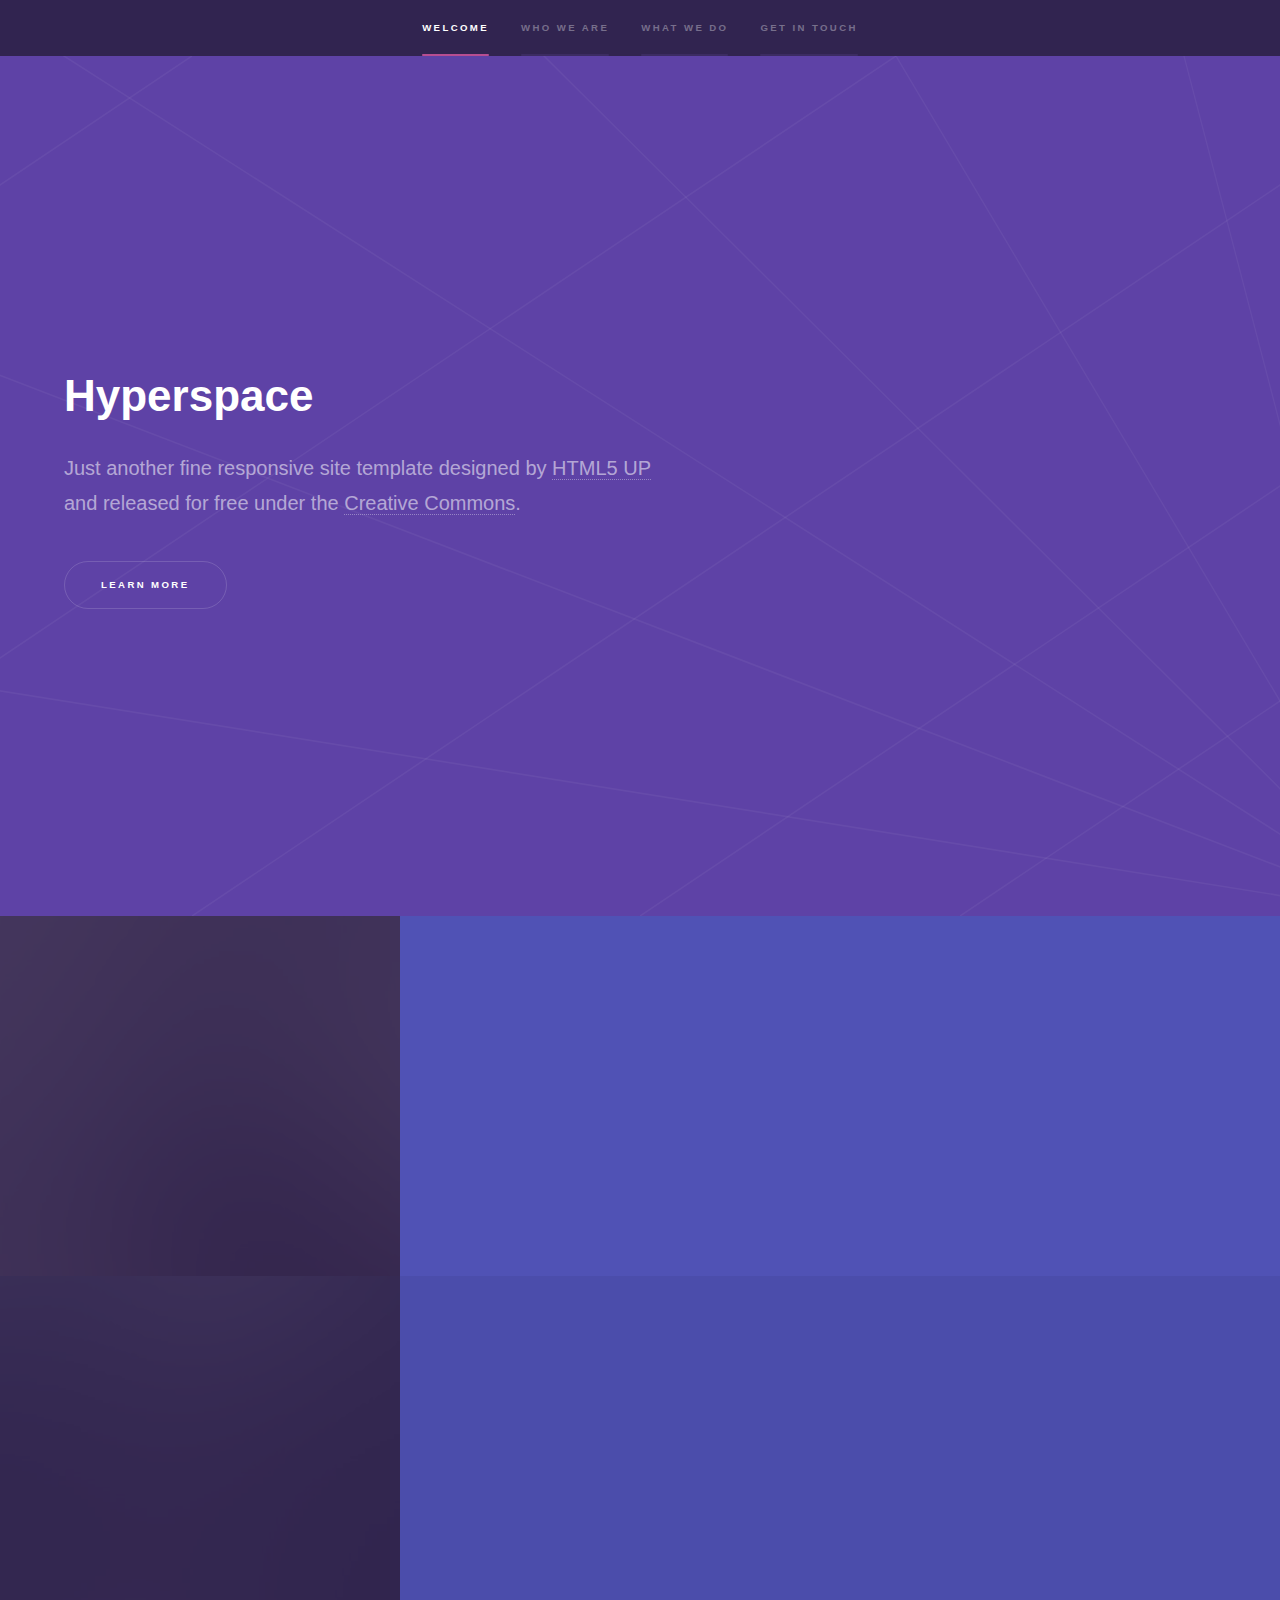
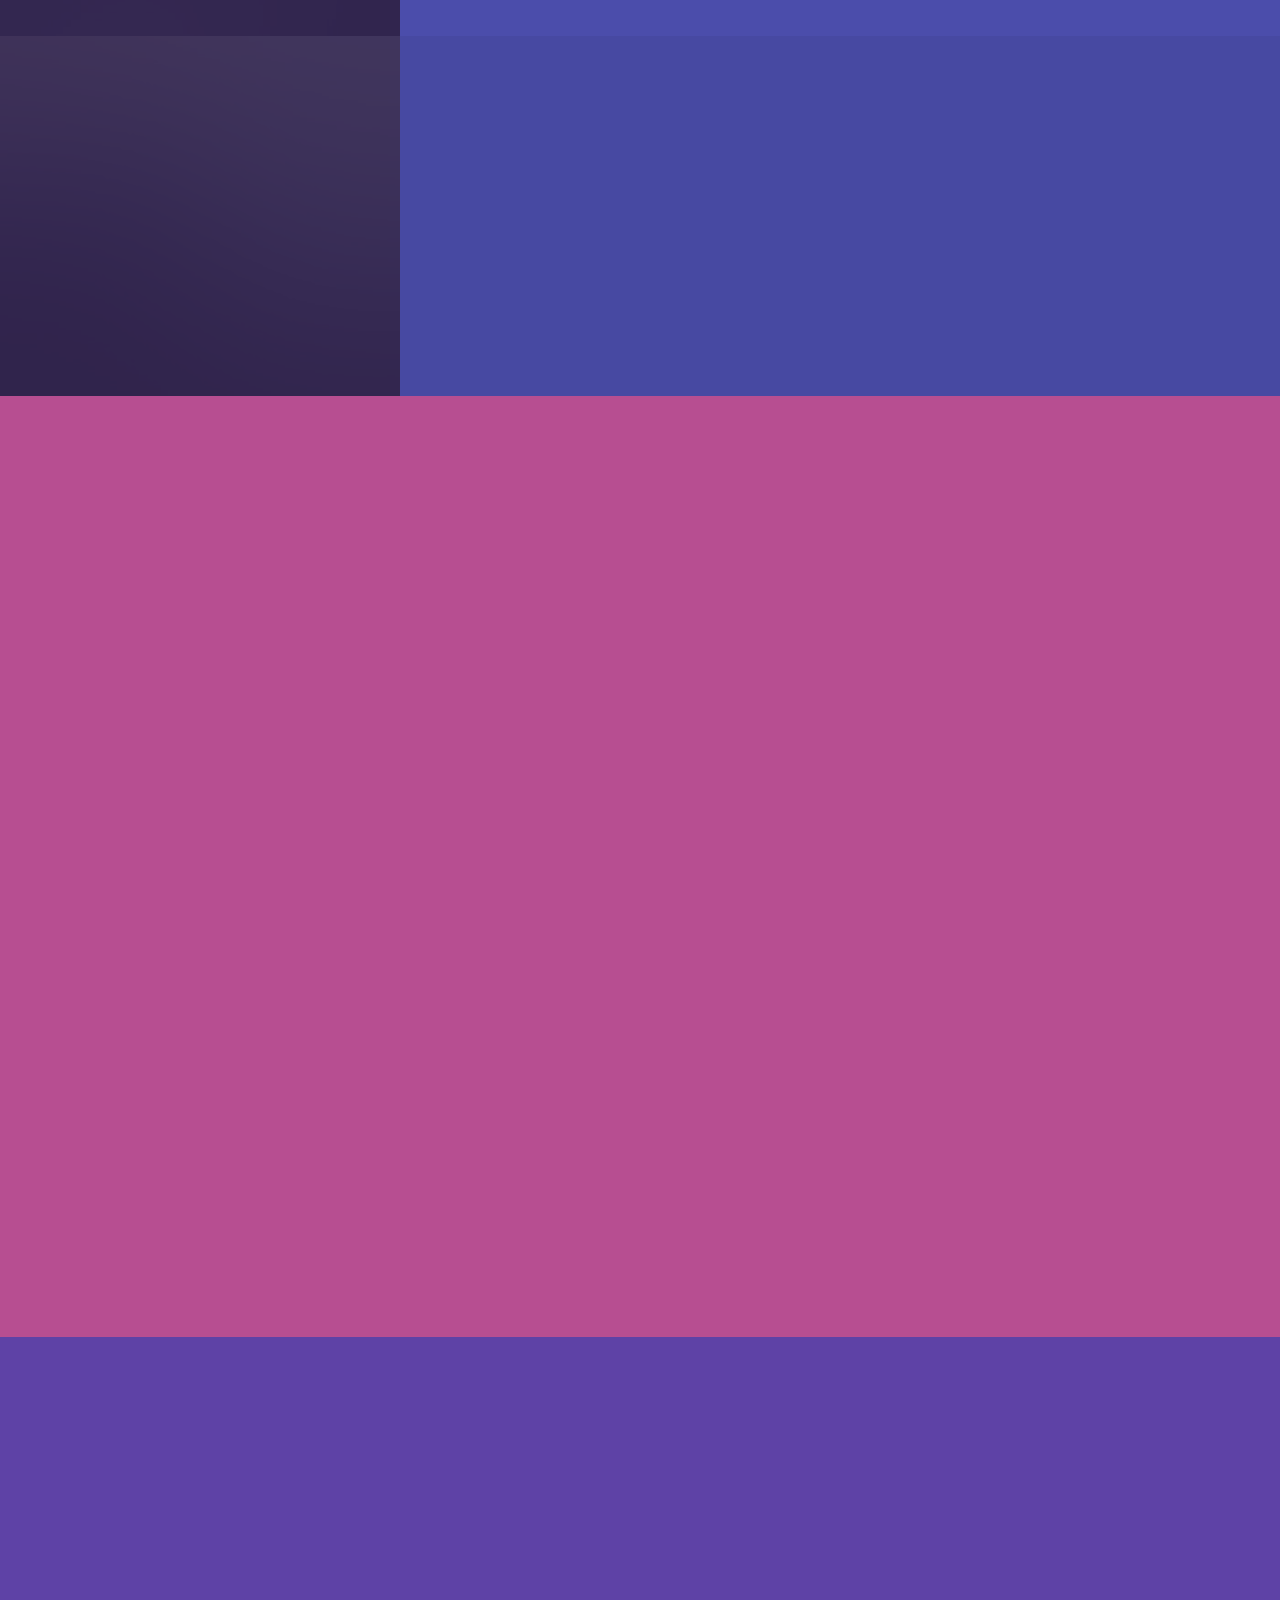
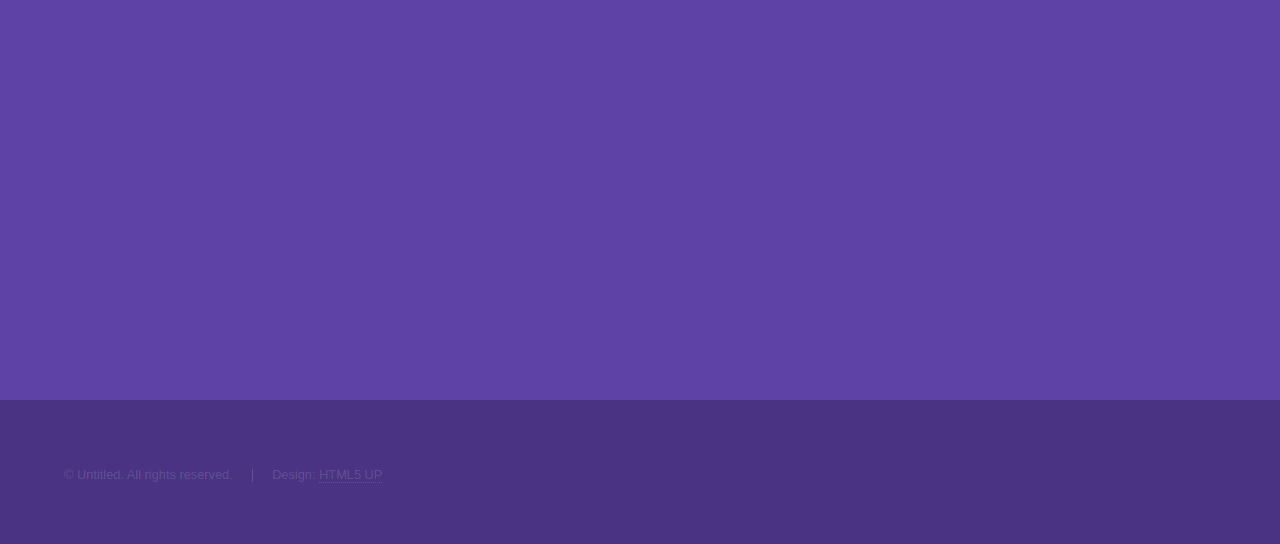
==== index.html @ 43cec322 "V1" ====
<!DOCTYPE HTML>
<!--
	Hyperspace by HTML5 UP
	html5up.net | @ajlkn
	Free for personal and commercial use under the CCA 3.0 license (html5up.net/license)
-->
<html>
	<head>
		<title>Hyperspace by HTML5 UP</title>
		<meta charset="utf-8" />
		<meta name="viewport" content="width=device-width, initial-scale=1, user-scalable=no" />
		<link rel="stylesheet" href="assets/css/main.css" />
		<noscript><link rel="stylesheet" href="assets/css/noscript.css" /></noscript>
	</head>
	<body class="is-preload">

		<!-- Sidebar -->
			<section id="sidebar">
				<div class="inner">
					<nav>
						<ul>
							<li><a href="#intro">Welcome</a></li>
							<li><a href="#one">Who we are</a></li>
							<li><a href="#two">What we do</a></li>
							<li><a href="#three">Get in touch</a></li>
						</ul>
					</nav>
				</div>
			</section>

		<!-- Wrapper -->
			<div id="wrapper">

				<!-- Intro -->
					<section id="intro" class="wrapper style1 fullscreen fade-up">
						<div class="inner">
							<h1>Hyperspace</h1>
							<p>Just another fine responsive site template designed by <a href="http://html5up.net">HTML5 UP</a><br />
							and released for free under the <a href="http://html5up.net/license">Creative Commons</a>.</p>
							<ul class="actions">
								<li><a href="#one" class="button scrolly">Learn more</a></li>
							</ul>
						</div>
					</section>

				<!-- One -->
					<section id="one" class="wrapper style2 spotlights">
						<section>
							<a href="#" class="image"><img src="images/pic01.jpg" alt="" data-position="center center" /></a>
							<div class="content">
								<div class="inner">
									<h2>Sed ipsum dolor</h2>
									<p>Phasellus convallis elit id ullamcorper pulvinar. Duis aliquam turpis mauris, eu ultricies erat malesuada quis. Aliquam dapibus.</p>
									<ul class="actions">
										<li><a href="generic.html" class="button">Learn more</a></li>
									</ul>
								</div>
							</div>
						</section>
						<section>
							<a href="#" class="image"><img src="images/pic02.jpg" alt="" data-position="top center" /></a>
							<div class="content">
								<div class="inner">
									<h2>Feugiat consequat</h2>
									<p>Phasellus convallis elit id ullamcorper pulvinar. Duis aliquam turpis mauris, eu ultricies erat malesuada quis. Aliquam dapibus.</p>
									<ul class="actions">
										<li><a href="generic.html" class="button">Learn more</a></li>
									</ul>
								</div>
							</div>
						</section>
						<section>
							<a href="#" class="image"><img src="images/pic03.jpg" alt="" data-position="25% 25%" /></a>
							<div class="content">
								<div class="inner">
									<h2>Ultricies aliquam</h2>
									<p>Phasellus convallis elit id ullamcorper pulvinar. Duis aliquam turpis mauris, eu ultricies erat malesuada quis. Aliquam dapibus.</p>
									<ul class="actions">
										<li><a href="generic.html" class="button">Learn more</a></li>
									</ul>
								</div>
							</div>
						</section>
					</section>

				<!-- Two -->
					<section id="two" class="wrapper style3 fade-up">
						<div class="inner">
							<h2>What we do</h2>
							<p>Phasellus convallis elit id ullamcorper pulvinar. Duis aliquam turpis mauris, eu ultricies erat malesuada quis. Aliquam dapibus, lacus eget hendrerit bibendum, urna est aliquam sem, sit amet imperdiet est velit quis lorem.</p>
							<div class="features">
								<section>
									<span class="icon solid major fa-code"></span>
									<h3>Lorem ipsum amet</h3>
									<p>Phasellus convallis elit id ullam corper amet et pulvinar. Duis aliquam turpis mauris, sed ultricies erat dapibus.</p>
								</section>
								<section>
									<span class="icon solid major fa-lock"></span>
									<h3>Aliquam sed nullam</h3>
									<p>Phasellus convallis elit id ullam corper amet et pulvinar. Duis aliquam turpis mauris, sed ultricies erat dapibus.</p>
								</section>
								<section>
									<span class="icon solid major fa-cog"></span>
									<h3>Sed erat ullam corper</h3>
									<p>Phasellus convallis elit id ullam corper amet et pulvinar. Duis aliquam turpis mauris, sed ultricies erat dapibus.</p>
								</section>
								<section>
									<span class="icon solid major fa-desktop"></span>
									<h3>Veroeros quis lorem</h3>
									<p>Phasellus convallis elit id ullam corper amet et pulvinar. Duis aliquam turpis mauris, sed ultricies erat dapibus.</p>
								</section>
								<section>
									<span class="icon solid major fa-link"></span>
									<h3>Urna quis bibendum</h3>
									<p>Phasellus convallis elit id ullam corper amet et pulvinar. Duis aliquam turpis mauris, sed ultricies erat dapibus.</p>
								</section>
								<section>
									<span class="icon major fa-gem"></span>
									<h3>Aliquam urna dapibus</h3>
									<p>Phasellus convallis elit id ullam corper amet et pulvinar. Duis aliquam turpis mauris, sed ultricies erat dapibus.</p>
								</section>
							</div>
							<ul class="actions">
								<li><a href="generic.html" class="button">Learn more</a></li>
							</ul>
						</div>
					</section>

				<!-- Three -->
					<section id="three" class="wrapper style1 fade-up">
						<div class="inner">
							<h2>Get in touch</h2>
							<p>Phasellus convallis elit id ullamcorper pulvinar. Duis aliquam turpis mauris, eu ultricies erat malesuada quis. Aliquam dapibus, lacus eget hendrerit bibendum, urna est aliquam sem, sit amet imperdiet est velit quis lorem.</p>
							<div class="split style1">
								<section>
									<form method="post" action="#">
										<div class="fields">
											<div class="field half">
												<label for="name">Name</label>
												<input type="text" name="name" id="name" />
											</div>
											<div class="field half">
												<label for="email">Email</label>
												<input type="text" name="email" id="email" />
											</div>
											<div class="field">
												<label for="message">Message</label>
												<textarea name="message" id="message" rows="5"></textarea>
											</div>
										</div>
										<ul class="actions">
											<li><a href="" class="button submit">Send Message</a></li>
										</ul>
									</form>
								</section>
								<section>
									<ul class="contact">
										<li>
											<h3>Address</h3>
											<span>12345 Somewhere Road #654<br />
											Nashville, TN 00000-0000<br />
											USA</span>
										</li>
										<li>
											<h3>Email</h3>
											<a href="#">user@untitled.tld</a>
										</li>
										<li>
											<h3>Phone</h3>
											<span>(000) 000-0000</span>
										</li>
										<li>
											<h3>Social</h3>
											<ul class="icons">
												<li><a href="#" class="icon brands fa-twitter"><span class="label">Twitter</span></a></li>
												<li><a href="#" class="icon brands fa-facebook-f"><span class="label">Facebook</span></a></li>
												<li><a href="#" class="icon brands fa-github"><span class="label">GitHub</span></a></li>
												<li><a href="#" class="icon brands fa-instagram"><span class="label">Instagram</span></a></li>
												<li><a href="#" class="icon brands fa-linkedin-in"><span class="label">LinkedIn</span></a></li>
											</ul>
										</li>
									</ul>
								</section>
							</div>
						</div>
					</section>

			</div>

		<!-- Footer -->
			<footer id="footer" class="wrapper style1-alt">
				<div class="inner">
					<ul class="menu">
						<li>&copy; Untitled. All rights reserved.</li><li>Design: <a href="http://html5up.net">HTML5 UP</a></li>
					</ul>
				</div>
			</footer>

		<!-- Scripts -->
			<script src="assets/js/jquery.min.js"></script>
			<script src="assets/js/jquery.scrollex.min.js"></script>
			<script src="assets/js/jquery.scrolly.min.js"></script>
			<script src="assets/js/browser.min.js"></script>
			<script src="assets/js/breakpoints.min.js"></script>
			<script src="assets/js/util.js"></script>
			<script src="assets/js/main.js"></script>

	</body>
</html>
---- assets/css/main.css ----
@import url(fontawesome-all.min.css);

/*
	Hyperspace by HTML5 UP
	html5up.net | @ajlkn
	Free for personal and commercial use under the CCA 3.0 license (html5up.net/license)
*/

html, body, div, span, applet, object,
iframe, h1, h2, h3, h4, h5, h6, p, blockquote,
pre, a, abbr, acronym, address, big, cite,
code, del, dfn, em, img, ins, kbd, q, s, samp,
small, strike, strong, sub, sup, tt, var, b,
u, i, center, dl, dt, dd, ol, ul, li, fieldset,
form, label, legend, table, caption, tbody,
tfoot, thead, tr, th, td, article, aside,
canvas, details, embed, figure, figcaption,
footer, header, hgroup, menu, nav, output, ruby,
section, summary, time, mark, audio, video {
	margin: 0;
	padding: 0;
	border: 0;
	font-size: 100%;
	font: inherit;
	vertical-align: baseline;}

article, aside, details, figcaption, figure,
footer, header, hgroup, menu, nav, section {
	display: block;}

body {
	line-height: 1;
}

ol, ul {
	list-style: none;
}

blockquote, q {
	quotes: none;
}

	blockquote:before, blockquote:after, q:before, q:after {
		content: '';
		content: none;
	}

table {
	border-collapse: collapse;
	border-spacing: 0;
}

body {
	-webkit-text-size-adjust: none;
}

mark {
	background-color: transparent;
	color: inherit;
}

input::-moz-focus-inner {
	border: 0;
	padding: 0;
}

input, select, textarea {
	-moz-appearance: none;
	-webkit-appearance: none;
	-ms-appearance: none;
	appearance: none;
}

/* Basic */

	@-ms-viewport {
		width: device-width;
	}

	body {
		-ms-overflow-style: scrollbar;
	}

	@media screen and (max-width: 480px) {

		html, body {
			min-width: 320px;
		}

	}

	html {
		box-sizing: border-box;
	}

	*, *:before, *:after {
		box-sizing: inherit;
	}

	body {
		background: #312450;
	}

		body.is-preload *, body.is-preload *:before, body.is-preload *:after {
			-moz-animation: none !important;
			-webkit-animation: none !important;
			-ms-animation: none !important;
			animation: none !important;
			-moz-transition: none !important;
			-webkit-transition: none !important;
			-ms-transition: none !important;
			transition: none !important;
		}

/* Type */

	body, input, select, textarea {
		color: rgba(255, 255, 255, 0.55);
		font-family: Arial, Helvetica, sans-serif;
		font-size: 16.5pt;
		font-weight: normal;
		line-height: 1.75;
	}

		@media screen and (max-width: 1680px) {

			body, input, select, textarea {
				font-size: 13pt;
			}

		}

		@media screen and (max-width: 1280px) {

			body, input, select, textarea {
				font-size: 12pt;
			}

		}

		@media screen and (max-width: 360px) {

			body, input, select, textarea {
				font-size: 11pt;
			}

		}

	a {
		-moz-transition: color 0.2s ease, border-bottom-color 0.2s ease;
		-webkit-transition: color 0.2s ease, border-bottom-color 0.2s ease;
		-ms-transition: color 0.2s ease, border-bottom-color 0.2s ease;
		transition: color 0.2s ease, border-bottom-color 0.2s ease;
		border-bottom: dotted 1px rgba(255, 255, 255, 0.35);
		color: inherit;
		text-decoration: none;
	}

		a:hover {
			border-bottom-color: transparent;
			color: #ffffff;
		}

	strong, b {
		color: #ffffff;
		font-weight: bold;
	}

	em, i {
		font-style: italic;
	}

	p {
		margin: 0 0 2em 0;
	}

	h1, h2, h3, h4, h5, h6 {
		color: #ffffff;
		font-weight: bold;
		line-height: 1.5;
		margin: 0 0 0.5em 0;
	}

		h1 a, h2 a, h3 a, h4 a, h5 a, h6 a {
			color: inherit;
			text-decoration: none;
		}

	h1 {
		font-size: 2.75em;
	}

		h1.major {
			margin: 0 0 1.3em 0;
			position: relative;
			padding-bottom: 0.35em;
		}

			h1.major:after {
				background-image: -moz-linear-gradient(to right, #5e42a6, #b74e91);
				background-image: -webkit-linear-gradient(to right, #5e42a6, #b74e91);
				background-image: -ms-linear-gradient(to right, #5e42a6, #b74e91);
				background-image: linear-gradient(to right, #5e42a6, #b74e91);
				-moz-transition: max-width 0.2s ease;
				-webkit-transition: max-width 0.2s ease;
				-ms-transition: max-width 0.2s ease;
				transition: max-width 0.2s ease;
				border-radius: 0.2em;
				bottom: 0;
				content: '';
				height: 0.05em;
				position: absolute;
				right: 0;
				width: 100%;
			}

	h2 {
		font-size: 1.75em;
	}

	h3 {
		font-size: 1.1em;
	}

	h4 {
		font-size: 1em;
	}

	h5 {
		font-size: 0.8em;
	}

	h6 {
		font-size: 0.6em;
	}

	@media screen and (max-width: 736px) {

		h1 {
			font-size: 2em;
		}

		h2 {
			font-size: 1.25em;
		}

		h3 {
			font-size: 1em;
		}

		h4 {
			font-size: 0.8em;
		}

		h5 {
			font-size: 0.6em;
		}

		h6 {
			font-size: 0.6em;
		}

	}

	sub {
		font-size: 0.8em;
		position: relative;
		top: 0.5em;
	}

	sup {
		font-size: 0.8em;
		position: relative;
		top: -0.5em;
	}

	blockquote {
		border-left: solid 4px rgba(255, 255, 255, 0.15);
		font-style: italic;
		margin: 0 0 2em 0;
		padding: 0.5em 0 0.5em 2em;
	}

	code {
		background: rgba(255, 255, 255, 0.05);
		border-radius: 0.25em;
		border: solid 1px rgba(255, 255, 255, 0.15);
		font-family: "Courier New", monospace;
		font-size: 0.9em;
		margin: 0 0.25em;
		padding: 0.25em 0.65em;
	}

	pre {
		-webkit-overflow-scrolling: touch;
		font-family: "Courier New", monospace;
		font-size: 0.9em;
		margin: 0 0 2em 0;
	}

		pre code {
			display: block;
			line-height: 1.75em;
			padding: 1em 1.5em;
			overflow-x: auto;
		}

	hr {
		border: 0;
		border-bottom: solid 1px rgba(255, 255, 255, 0.15);
		margin: 2em 0;
	}

		hr.major {
			margin: 3em 0;
		}

	.align-left {
		text-align: left;
	}

	.align-center {
		text-align: center;
	}

	.align-right {
		text-align: right;
	}

/* Row */

	.row {
		display: flex;
		flex-wrap: wrap;
		box-sizing: border-box;
		align-items: stretch;
	}

		.row > * {
			box-sizing: border-box;
		}

		.row.gtr-uniform > * > :last-child {
			margin-bottom: 0;
		}

		.row.aln-left {
			justify-content: flex-start;
		}

		.row.aln-center {
			justify-content: center;
		}

		.row.aln-right {
			justify-content: flex-end;
		}

		.row.aln-top {
			align-items: flex-start;
		}

		.row.aln-middle {
			align-items: center;
		}

		.row.aln-bottom {
			align-items: flex-end;
		}

		.row > .imp {
			order: -1;
		}

		.row > .col-1 {
			width: 8.33333%;
		}

		.row > .off-1 {
			margin-left: 8.33333%;
		}

		.row > .col-2 {
			width: 16.66667%;
		}

		.row > .off-2 {
			margin-left: 16.66667%;
		}

		.row > .col-3 {
			width: 25%;
		}

		.row > .off-3 {
			margin-left: 25%;
		}

		.row > .col-4 {
			width: 33.33333%;
		}

		.row > .off-4 {
			margin-left: 33.33333%;
		}

		.row > .col-5 {
			width: 41.66667%;
		}

		.row > .off-5 {
			margin-left: 41.66667%;
		}

		.row > .col-6 {
			width: 50%;
		}

		.row > .off-6 {
			margin-left: 50%;
		}

		.row > .col-7 {
			width: 58.33333%;
		}

		.row > .off-7 {
			margin-left: 58.33333%;
		}

		.row > .col-8 {
			width: 66.66667%;
		}

		.row > .off-8 {
			margin-left: 66.66667%;
		}

		.row > .col-9 {
			width: 75%;
		}

		.row > .off-9 {
			margin-left: 75%;
		}

		.row > .col-10 {
			width: 83.33333%;
		}

		.row > .off-10 {
			margin-left: 83.33333%;
		}

		.row > .col-11 {
			width: 91.66667%;
		}

		.row > .off-11 {
			margin-left: 91.66667%;
		}

		.row > .col-12 {
			width: 100%;
		}

		.row > .off-12 {
			margin-left: 100%;
		}

		.row.gtr-0 {
			margin-top: 0;
			margin-left: 0em;
		}

			.row.gtr-0 > * {
				padding: 0 0 0 0em;
			}

			.row.gtr-0.gtr-uniform {
				margin-top: 0em;
			}

				.row.gtr-0.gtr-uniform > * {
					padding-top: 0em;
				}

		.row.gtr-25 {
			margin-top: 0;
			margin-left: -0.375em;
		}

			.row.gtr-25 > * {
				padding: 0 0 0 0.375em;
			}

			.row.gtr-25.gtr-uniform {
				margin-top: -0.375em;
			}

				.row.gtr-25.gtr-uniform > * {
					padding-top: 0.375em;
				}

		.row.gtr-50 {
			margin-top: 0;
			margin-left: -0.75em;
		}

			.row.gtr-50 > * {
				padding: 0 0 0 0.75em;
			}

			.row.gtr-50.gtr-uniform {
				margin-top: -0.75em;
			}

				.row.gtr-50.gtr-uniform > * {
					padding-top: 0.75em;
				}

		.row {
			margin-top: 0;
			margin-left: -1.5em;
		}

			.row > * {
				padding: 0 0 0 1.5em;
			}

			.row.gtr-uniform {
				margin-top: -1.5em;
			}

				.row.gtr-uniform > * {
					padding-top: 1.5em;
				}

		.row.gtr-150 {
			margin-top: 0;
			margin-left: -2.25em;
		}

			.row.gtr-150 > * {
				padding: 0 0 0 2.25em;
			}

			.row.gtr-150.gtr-uniform {
				margin-top: -2.25em;
			}

				.row.gtr-150.gtr-uniform > * {
					padding-top: 2.25em;
				}

		.row.gtr-200 {
			margin-top: 0;
			margin-left: -3em;
		}

			.row.gtr-200 > * {
				padding: 0 0 0 3em;
			}

			.row.gtr-200.gtr-uniform {
				margin-top: -3em;
			}

				.row.gtr-200.gtr-uniform > * {
					padding-top: 3em;
				}

		@media screen and (max-width: 1680px) {

			.row {
				display: flex;
				flex-wrap: wrap;
				box-sizing: border-box;
				align-items: stretch;
			}

				.row > * {
					box-sizing: border-box;
				}

				.row.gtr-uniform > * > :last-child {
					margin-bottom: 0;
				}

				.row.aln-left {
					justify-content: flex-start;
				}

				.row.aln-center {
					justify-content: center;
				}

				.row.aln-right {
					justify-content: flex-end;
				}

				.row.aln-top {
					align-items: flex-start;
				}

				.row.aln-middle {
					align-items: center;
				}

				.row.aln-bottom {
					align-items: flex-end;
				}

				.row > .imp-xlarge {
					order: -1;
				}

				.row > .col-1-xlarge {
					width: 8.33333%;
				}

				.row > .off-1-xlarge {
					margin-left: 8.33333%;
				}

				.row > .col-2-xlarge {
					width: 16.66667%;
				}

				.row > .off-2-xlarge {
					margin-left: 16.66667%;
				}

				.row > .col-3-xlarge {
					width: 25%;
				}

				.row > .off-3-xlarge {
					margin-left: 25%;
				}

				.row > .col-4-xlarge {
					width: 33.33333%;
				}

				.row > .off-4-xlarge {
					margin-left: 33.33333%;
				}

				.row > .col-5-xlarge {
					width: 41.66667%;
				}

				.row > .off-5-xlarge {
					margin-left: 41.66667%;
				}

				.row > .col-6-xlarge {
					width: 50%;
				}

				.row > .off-6-xlarge {
					margin-left: 50%;
				}

				.row > .col-7-xlarge {
					width: 58.33333%;
				}

				.row > .off-7-xlarge {
					margin-left: 58.33333%;
				}

				.row > .col-8-xlarge {
					width: 66.66667%;
				}

				.row > .off-8-xlarge {
					margin-left: 66.66667%;
				}

				.row > .col-9-xlarge {
					width: 75%;
				}

				.row > .off-9-xlarge {
					margin-left: 75%;
				}

				.row > .col-10-xlarge {
					width: 83.33333%;
				}

				.row > .off-10-xlarge {
					margin-left: 83.33333%;
				}

				.row > .col-11-xlarge {
					width: 91.66667%;
				}

				.row > .off-11-xlarge {
					margin-left: 91.66667%;
				}

				.row > .col-12-xlarge {
					width: 100%;
				}

				.row > .off-12-xlarge {
					margin-left: 100%;
				}

				.row.gtr-0 {
					margin-top: 0;
					margin-left: 0em;
				}

					.row.gtr-0 > * {
						padding: 0 0 0 0em;
					}

					.row.gtr-0.gtr-uniform {
						margin-top: 0em;
					}

						.row.gtr-0.gtr-uniform > * {
							padding-top: 0em;
						}

				.row.gtr-25 {
					margin-top: 0;
					margin-left: -0.375em;
				}

					.row.gtr-25 > * {
						padding: 0 0 0 0.375em;
					}

					.row.gtr-25.gtr-uniform {
						margin-top: -0.375em;
					}

						.row.gtr-25.gtr-uniform > * {
							padding-top: 0.375em;
						}

				.row.gtr-50 {
					margin-top: 0;
					margin-left: -0.75em;
				}

					.row.gtr-50 > * {
						padding: 0 0 0 0.75em;
					}

					.row.gtr-50.gtr-uniform {
						margin-top: -0.75em;
					}

						.row.gtr-50.gtr-uniform > * {
							padding-top: 0.75em;
						}

				.row {
					margin-top: 0;
					margin-left: -1.5em;
				}

					.row > * {
						padding: 0 0 0 1.5em;
					}

					.row.gtr-uniform {
						margin-top: -1.5em;
					}

						.row.gtr-uniform > * {
							padding-top: 1.5em;
						}

				.row.gtr-150 {
					margin-top: 0;
					margin-left: -2.25em;
				}

					.row.gtr-150 > * {
						padding: 0 0 0 2.25em;
					}

					.row.gtr-150.gtr-uniform {
						margin-top: -2.25em;
					}

						.row.gtr-150.gtr-uniform > * {
							padding-top: 2.25em;
						}

				.row.gtr-200 {
					margin-top: 0;
					margin-left: -3em;
				}

					.row.gtr-200 > * {
						padding: 0 0 0 3em;
					}

					.row.gtr-200.gtr-uniform {
						margin-top: -3em;
					}

						.row.gtr-200.gtr-uniform > * {
							padding-top: 3em;
						}

		}

		@media screen and (max-width: 1280px) {

			.row {
				display: flex;
				flex-wrap: wrap;
				box-sizing: border-box;
				align-items: stretch;
			}

				.row > * {
					box-sizing: border-box;
				}

				.row.gtr-uniform > * > :last-child {
					margin-bottom: 0;
				}

				.row.aln-left {
					justify-content: flex-start;
				}

				.row.aln-center {
					justify-content: center;
				}

				.row.aln-right {
					justify-content: flex-end;
				}

				.row.aln-top {
					align-items: flex-start;
				}

				.row.aln-middle {
					align-items: center;
				}

				.row.aln-bottom {
					align-items: flex-end;
				}

				.row > .imp-large {
					order: -1;
				}

				.row > .col-1-large {
					width: 8.33333%;
				}

				.row > .off-1-large {
					margin-left: 8.33333%;
				}

				.row > .col-2-large {
					width: 16.66667%;
				}

				.row > .off-2-large {
					margin-left: 16.66667%;
				}

				.row > .col-3-large {
					width: 25%;
				}

				.row > .off-3-large {
					margin-left: 25%;
				}

				.row > .col-4-large {
					width: 33.33333%;
				}

				.row > .off-4-large {
					margin-left: 33.33333%;
				}

				.row > .col-5-large {
					width: 41.66667%;
				}

				.row > .off-5-large {
					margin-left: 41.66667%;
				}

				.row > .col-6-large {
					width: 50%;
				}

				.row > .off-6-large {
					margin-left: 50%;
				}

				.row > .col-7-large {
					width: 58.33333%;
				}

				.row > .off-7-large {
					margin-left: 58.33333%;
				}

				.row > .col-8-large {
					width: 66.66667%;
				}

				.row > .off-8-large {
					margin-left: 66.66667%;
				}

				.row > .col-9-large {
					width: 75%;
				}

				.row > .off-9-large {
					margin-left: 75%;
				}

				.row > .col-10-large {
					width: 83.33333%;
				}

				.row > .off-10-large {
					margin-left: 83.33333%;
				}

				.row > .col-11-large {
					width: 91.66667%;
				}

				.row > .off-11-large {
					margin-left: 91.66667%;
				}

				.row > .col-12-large {
					width: 100%;
				}

				.row > .off-12-large {
					margin-left: 100%;
				}

				.row.gtr-0 {
					margin-top: 0;
					margin-left: 0em;
				}

					.row.gtr-0 > * {
						padding: 0 0 0 0em;
					}

					.row.gtr-0.gtr-uniform {
						margin-top: 0em;
					}

						.row.gtr-0.gtr-uniform > * {
							padding-top: 0em;
						}

				.row.gtr-25 {
					margin-top: 0;
					margin-left: -0.375em;
				}

					.row.gtr-25 > * {
						padding: 0 0 0 0.375em;
					}

					.row.gtr-25.gtr-uniform {
						margin-top: -0.375em;
					}

						.row.gtr-25.gtr-uniform > * {
							padding-top: 0.375em;
						}

				.row.gtr-50 {
					margin-top: 0;
					margin-left: -0.75em;
				}

					.row.gtr-50 > * {
						padding: 0 0 0 0.75em;
					}

					.row.gtr-50.gtr-uniform {
						margin-top: -0.75em;
					}

						.row.gtr-50.gtr-uniform > * {
							padding-top: 0.75em;
						}

				.row {
					margin-top: 0;
					margin-left: -1.5em;
				}

					.row > * {
						padding: 0 0 0 1.5em;
					}

					.row.gtr-uniform {
						margin-top: -1.5em;
					}

						.row.gtr-uniform > * {
							padding-top: 1.5em;
						}

				.row.gtr-150 {
					margin-top: 0;
					margin-left: -2.25em;
				}

					.row.gtr-150 > * {
						padding: 0 0 0 2.25em;
					}

					.row.gtr-150.gtr-uniform {
						margin-top: -2.25em;
					}

						.row.gtr-150.gtr-uniform > * {
							padding-top: 2.25em;
						}

				.row.gtr-200 {
					margin-top: 0;
					margin-left: -3em;
				}

					.row.gtr-200 > * {
						padding: 0 0 0 3em;
					}

					.row.gtr-200.gtr-uniform {
						margin-top: -3em;
					}

						.row.gtr-200.gtr-uniform > * {
							padding-top: 3em;
						}

		}

		@media screen and (max-width: 980px) {

			.row {
				display: flex;
				flex-wrap: wrap;
				box-sizing: border-box;
				align-items: stretch;
			}

				.row > * {
					box-sizing: border-box;
				}

				.row.gtr-uniform > * > :last-child {
					margin-bottom: 0;
				}

				.row.aln-left {
					justify-content: flex-start;
				}

				.row.aln-center {
					justify-content: center;
				}

				.row.aln-right {
					justify-content: flex-end;
				}

				.row.aln-top {
					align-items: flex-start;
				}

				.row.aln-middle {
					align-items: center;
				}

				.row.aln-bottom {
					align-items: flex-end;
				}

				.row > .imp-medium {
					order: -1;
				}

				.row > .col-1-medium {
					width: 8.33333%;
				}

				.row > .off-1-medium {
					margin-left: 8.33333%;
				}

				.row > .col-2-medium {
					width: 16.66667%;
				}

				.row > .off-2-medium {
					margin-left: 16.66667%;
				}

				.row > .col-3-medium {
					width: 25%;
				}

				.row > .off-3-medium {
					margin-left: 25%;
				}

				.row > .col-4-medium {
					width: 33.33333%;
				}

				.row > .off-4-medium {
					margin-left: 33.33333%;
				}

				.row > .col-5-medium {
					width: 41.66667%;
				}

				.row > .off-5-medium {
					margin-left: 41.66667%;
				}

				.row > .col-6-medium {
					width: 50%;
				}

				.row > .off-6-medium {
					margin-left: 50%;
				}

				.row > .col-7-medium {
					width: 58.33333%;
				}

				.row > .off-7-medium {
					margin-left: 58.33333%;
				}

				.row > .col-8-medium {
					width: 66.66667%;
				}

				.row > .off-8-medium {
					margin-left: 66.66667%;
				}

				.row > .col-9-medium {
					width: 75%;
				}

				.row > .off-9-medium {
					margin-left: 75%;
				}

				.row > .col-10-medium {
					width: 83.33333%;
				}

				.row > .off-10-medium {
					margin-left: 83.33333%;
				}

				.row > .col-11-medium {
					width: 91.66667%;
				}

				.row > .off-11-medium {
					margin-left: 91.66667%;
				}

				.row > .col-12-medium {
					width: 100%;
				}

				.row > .off-12-medium {
					margin-left: 100%;
				}

				.row.gtr-0 {
					margin-top: 0;
					margin-left: 0em;
				}

					.row.gtr-0 > * {
						padding: 0 0 0 0em;
					}

					.row.gtr-0.gtr-uniform {
						margin-top: 0em;
					}

						.row.gtr-0.gtr-uniform > * {
							padding-top: 0em;
						}

				.row.gtr-25 {
					margin-top: 0;
					margin-left: -0.375em;
				}

					.row.gtr-25 > * {
						padding: 0 0 0 0.375em;
					}

					.row.gtr-25.gtr-uniform {
						margin-top: -0.375em;
					}

						.row.gtr-25.gtr-uniform > * {
							padding-top: 0.375em;
						}

				.row.gtr-50 {
					margin-top: 0;
					margin-left: -0.75em;
				}

					.row.gtr-50 > * {
						padding: 0 0 0 0.75em;
					}

					.row.gtr-50.gtr-uniform {
						margin-top: -0.75em;
					}

						.row.gtr-50.gtr-uniform > * {
							padding-top: 0.75em;
						}

				.row {
					margin-top: 0;
					margin-left: -1.5em;
				}

					.row > * {
						padding: 0 0 0 1.5em;
					}

					.row.gtr-uniform {
						margin-top: -1.5em;
					}

						.row.gtr-uniform > * {
							padding-top: 1.5em;
						}

				.row.gtr-150 {
					margin-top: 0;
					margin-left: -2.25em;
				}

					.row.gtr-150 > * {
						padding: 0 0 0 2.25em;
					}

					.row.gtr-150.gtr-uniform {
						margin-top: -2.25em;
					}

						.row.gtr-150.gtr-uniform > * {
							padding-top: 2.25em;
						}

				.row.gtr-200 {
					margin-top: 0;
					margin-left: -3em;
				}

					.row.gtr-200 > * {
						padding: 0 0 0 3em;
					}

					.row.gtr-200.gtr-uniform {
						margin-top: -3em;
					}

						.row.gtr-200.gtr-uniform > * {
							padding-top: 3em;
						}

		}

		@media screen and (max-width: 736px) {

			.row {
				display: flex;
				flex-wrap: wrap;
				box-sizing: border-box;
				align-items: stretch;
			}

				.row > * {
					box-sizing: border-box;
				}

				.row.gtr-uniform > * > :last-child {
					margin-bottom: 0;
				}

				.row.aln-left {
					justify-content: flex-start;
				}

				.row.aln-center {
					justify-content: center;
				}

				.row.aln-right {
					justify-content: flex-end;
				}

				.row.aln-top {
					align-items: flex-start;
				}

				.row.aln-middle {
					align-items: center;
				}

				.row.aln-bottom {
					align-items: flex-end;
				}

				.row > .imp-small {
					order: -1;
				}

				.row > .col-1-small {
					width: 8.33333%;
				}

				.row > .off-1-small {
					margin-left: 8.33333%;
				}

				.row > .col-2-small {
					width: 16.66667%;
				}

				.row > .off-2-small {
					margin-left: 16.66667%;
				}

				.row > .col-3-small {
					width: 25%;
				}

				.row > .off-3-small {
					margin-left: 25%;
				}

				.row > .col-4-small {
					width: 33.33333%;
				}

				.row > .off-4-small {
					margin-left: 33.33333%;
				}

				.row > .col-5-small {
					width: 41.66667%;
				}

				.row > .off-5-small {
					margin-left: 41.66667%;
				}

				.row > .col-6-small {
					width: 50%;
				}

				.row > .off-6-small {
					margin-left: 50%;
				}

				.row > .col-7-small {
					width: 58.33333%;
				}

				.row > .off-7-small {
					margin-left: 58.33333%;
				}

				.row > .col-8-small {
					width: 66.66667%;
				}

				.row > .off-8-small {
					margin-left: 66.66667%;
				}

				.row > .col-9-small {
					width: 75%;
				}

				.row > .off-9-small {
					margin-left: 75%;
				}

				.row > .col-10-small {
					width: 83.33333%;
				}

				.row > .off-10-small {
					margin-left: 83.33333%;
				}

				.row > .col-11-small {
					width: 91.66667%;
				}

				.row > .off-11-small {
					margin-left: 91.66667%;
				}

				.row > .col-12-small {
					width: 100%;
				}

				.row > .off-12-small {
					margin-left: 100%;
				}

				.row.gtr-0 {
					margin-top: 0;
					margin-left: 0em;
				}

					.row.gtr-0 > * {
						padding: 0 0 0 0em;
					}

					.row.gtr-0.gtr-uniform {
						margin-top: 0em;
					}

						.row.gtr-0.gtr-uniform > * {
							padding-top: 0em;
						}

				.row.gtr-25 {
					margin-top: 0;
					margin-left: -0.375em;
				}

					.row.gtr-25 > * {
						padding: 0 0 0 0.375em;
					}

					.row.gtr-25.gtr-uniform {
						margin-top: -0.375em;
					}

						.row.gtr-25.gtr-uniform > * {
							padding-top: 0.375em;
						}

				.row.gtr-50 {
					margin-top: 0;
					margin-left: -0.75em;
				}

					.row.gtr-50 > * {
						padding: 0 0 0 0.75em;
					}

					.row.gtr-50.gtr-uniform {
						margin-top: -0.75em;
					}

						.row.gtr-50.gtr-uniform > * {
							padding-top: 0.75em;
						}

				.row {
					margin-top: 0;
					margin-left: -1.5em;
				}

					.row > * {
						padding: 0 0 0 1.5em;
					}

					.row.gtr-uniform {
						margin-top: -1.5em;
					}

						.row.gtr-uniform > * {
							padding-top: 1.5em;
						}

				.row.gtr-150 {
					margin-top: 0;
					margin-left: -2.25em;
				}

					.row.gtr-150 > * {
						padding: 0 0 0 2.25em;
					}

					.row.gtr-150.gtr-uniform {
						margin-top: -2.25em;
					}

						.row.gtr-150.gtr-uniform > * {
							padding-top: 2.25em;
						}

				.row.gtr-200 {
					margin-top: 0;
					margin-left: -3em;
				}

					.row.gtr-200 > * {
						padding: 0 0 0 3em;
					}

					.row.gtr-200.gtr-uniform {
						margin-top: -3em;
					}

						.row.gtr-200.gtr-uniform > * {
							padding-top: 3em;
						}

		}

		@media screen and (max-width: 480px) {

			.row {
				display: flex;
				flex-wrap: wrap;
				box-sizing: border-box;
				align-items: stretch;
			}

				.row > * {
					box-sizing: border-box;
				}

				.row.gtr-uniform > * > :last-child {
					margin-bottom: 0;
				}

				.row.aln-left {
					justify-content: flex-start;
				}

				.row.aln-center {
					justify-content: center;
				}

				.row.aln-right {
					justify-content: flex-end;
				}

				.row.aln-top {
					align-items: flex-start;
				}

				.row.aln-middle {
					align-items: center;
				}

				.row.aln-bottom {
					align-items: flex-end;
				}

				.row > .imp-xsmall {
					order: -1;
				}

				.row > .col-1-xsmall {
					width: 8.33333%;
				}

				.row > .off-1-xsmall {
					margin-left: 8.33333%;
				}

				.row > .col-2-xsmall {
					width: 16.66667%;
				}

				.row > .off-2-xsmall {
					margin-left: 16.66667%;
				}

				.row > .col-3-xsmall {
					width: 25%;
				}

				.row > .off-3-xsmall {
					margin-left: 25%;
				}

				.row > .col-4-xsmall {
					width: 33.33333%;
				}

				.row > .off-4-xsmall {
					margin-left: 33.33333%;
				}

				.row > .col-5-xsmall {
					width: 41.66667%;
				}

				.row > .off-5-xsmall {
					margin-left: 41.66667%;
				}

				.row > .col-6-xsmall {
					width: 50%;
				}

				.row > .off-6-xsmall {
					margin-left: 50%;
				}

				.row > .col-7-xsmall {
					width: 58.33333%;
				}

				.row > .off-7-xsmall {
					margin-left: 58.33333%;
				}

				.row > .col-8-xsmall {
					width: 66.66667%;
				}

				.row > .off-8-xsmall {
					margin-left: 66.66667%;
				}

				.row > .col-9-xsmall {
					width: 75%;
				}

				.row > .off-9-xsmall {
					margin-left: 75%;
				}

				.row > .col-10-xsmall {
					width: 83.33333%;
				}

				.row > .off-10-xsmall {
					margin-left: 83.33333%;
				}

				.row > .col-11-xsmall {
					width: 91.66667%;
				}

				.row > .off-11-xsmall {
					margin-left: 91.66667%;
				}

				.row > .col-12-xsmall {
					width: 100%;
				}

				.row > .off-12-xsmall {
					margin-left: 100%;
				}

				.row.gtr-0 {
					margin-top: 0;
					margin-left: 0em;
				}

					.row.gtr-0 > * {
						padding: 0 0 0 0em;
					}

					.row.gtr-0.gtr-uniform {
						margin-top: 0em;
					}

						.row.gtr-0.gtr-uniform > * {
							padding-top: 0em;
						}

				.row.gtr-25 {
					margin-top: 0;
					margin-left: -0.375em;
				}

					.row.gtr-25 > * {
						padding: 0 0 0 0.375em;
					}

					.row.gtr-25.gtr-uniform {
						margin-top: -0.375em;
					}

						.row.gtr-25.gtr-uniform > * {
							padding-top: 0.375em;
						}

				.row.gtr-50 {
					margin-top: 0;
					margin-left: -0.75em;
				}

					.row.gtr-50 > * {
						padding: 0 0 0 0.75em;
					}

					.row.gtr-50.gtr-uniform {
						margin-top: -0.75em;
					}

						.row.gtr-50.gtr-uniform > * {
							padding-top: 0.75em;
						}

				.row {
					margin-top: 0;
					margin-left: -1.5em;
				}

					.row > * {
						padding: 0 0 0 1.5em;
					}

					.row.gtr-uniform {
						margin-top: -1.5em;
					}

						.row.gtr-uniform > * {
							padding-top: 1.5em;
						}

				.row.gtr-150 {
					margin-top: 0;
					margin-left: -2.25em;
				}

					.row.gtr-150 > * {
						padding: 0 0 0 2.25em;
					}

					.row.gtr-150.gtr-uniform {
						margin-top: -2.25em;
					}

						.row.gtr-150.gtr-uniform > * {
							padding-top: 2.25em;
						}

				.row.gtr-200 {
					margin-top: 0;
					margin-left: -3em;
				}

					.row.gtr-200 > * {
						padding: 0 0 0 3em;
					}

					.row.gtr-200.gtr-uniform {
						margin-top: -3em;
					}

						.row.gtr-200.gtr-uniform > * {
							padding-top: 3em;
						}

		}

/* Box */

	.box {
		border-radius: 0.25em;
		border: solid 1px rgba(255, 255, 255, 0.15);
		margin-bottom: 2em;
		padding: 1.5em;
	}

		.box > :last-child,
		.box > :last-child > :last-child,
		.box > :last-child > :last-child > :last-child {
			margin-bottom: 0;
		}

		.box.alt {
			border: 0;
			border-radius: 0;
			padding: 0;
		}

/* Button */

	input[type="submit"],
	input[type="reset"],
	input[type="button"],
	button,
	.button {
		-moz-appearance: none;
		-webkit-appearance: none;
		-ms-appearance: none;
		appearance: none;
		-moz-transition: border-color 0.2s ease;
		-webkit-transition: border-color 0.2s ease;
		-ms-transition: border-color 0.2s ease;
		transition: border-color 0.2s ease;
		background-color: transparent;
		border: solid 1px !important;
		border-color: rgba(255, 255, 255, 0.15) !important;
		border-radius: 3em;
		color: #ffffff !important;
		cursor: pointer;
		display: inline-block;
		font-size: 0.6em;
		font-weight: bold;
		height: calc(4.75em + 2px);
		letter-spacing: 0.25em;
		line-height: 4.75em;
		outline: 0;
		padding: 0 3.75em;
		position: relative;
		text-align: center;
		text-decoration: none;
		text-transform: uppercase;
		white-space: nowrap;
	}

		input[type="submit"]:after,
		input[type="reset"]:after,
		input[type="button"]:after,
		button:after,
		.button:after {
			-moz-transform: scale(0.25);
			-webkit-transform: scale(0.25);
			-ms-transform: scale(0.25);
			transform: scale(0.25);
			pointer-events: none;
			-moz-transition: opacity 0.2s ease, -moz-transform 0.2s ease;
			-webkit-transition: opacity 0.2s ease, -webkit-transform 0.2s ease;
			-ms-transition: opacity 0.2s ease, -ms-transform 0.2s ease;
			transition: opacity 0.2s ease, transform 0.2s ease;
			background: #ffffff;
			border-radius: 3em;
			content: '';
			height: 100%;
			left: 0;
			opacity: 0;
			position: absolute;
			top: 0;
			width: 100%;
		}

		input[type="submit"].icon:before,
		input[type="reset"].icon:before,
		input[type="button"].icon:before,
		button.icon:before,
		.button.icon:before {
			margin-right: 0.75em;
		}

		input[type="submit"].fit,
		input[type="reset"].fit,
		input[type="button"].fit,
		button.fit,
		.button.fit {
			width: 100%;
		}

		input[type="submit"].small,
		input[type="reset"].small,
		input[type="button"].small,
		button.small,
		.button.small {
			font-size: 0.4em;
		}

		input[type="submit"].large,
		input[type="reset"].large,
		input[type="button"].large,
		button.large,
		.button.large {
			font-size: 0.8em;
		}

		input[type="submit"].primary,
		input[type="reset"].primary,
		input[type="button"].primary,
		button.primary,
		.button.primary {
			background-color: #ffffff;
			color: #312450 !important;
		}

			input[type="submit"].primary:after,
			input[type="reset"].primary:after,
			input[type="button"].primary:after,
			button.primary:after,
			.button.primary:after {
				display: none;
			}

		input[type="submit"].disabled, input[type="submit"]:disabled,
		input[type="reset"].disabled,
		input[type="reset"]:disabled,
		input[type="button"].disabled,
		input[type="button"]:disabled,
		button.disabled,
		button:disabled,
		.button.disabled,
		.button:disabled {
			cursor: default;
			opacity: 0.5;
			pointer-events: none;
		}

		input[type="submit"]:hover,
		input[type="reset"]:hover,
		input[type="button"]:hover,
		button:hover,
		.button:hover {
			border-color: rgba(255, 255, 255, 0.55) !important;
		}

			input[type="submit"]:hover:after,
			input[type="reset"]:hover:after,
			input[type="button"]:hover:after,
			button:hover:after,
			.button:hover:after {
				opacity: 0.05;
				-moz-transform: scale(1);
				-webkit-transform: scale(1);
				-ms-transform: scale(1);
				transform: scale(1);
			}

			input[type="submit"]:hover:active,
			input[type="reset"]:hover:active,
			input[type="button"]:hover:active,
			button:hover:active,
			.button:hover:active {
				border-color: #ffffff !important;
			}

				input[type="submit"]:hover:active:after,
				input[type="reset"]:hover:active:after,
				input[type="button"]:hover:active:after,
				button:hover:active:after,
				.button:hover:active:after {
					opacity: 0.1;
				}

/* Features */

	.features {
		display: -moz-flex;
		display: -webkit-flex;
		display: -ms-flex;
		display: flex;
		-moz-flex-wrap: wrap;
		-webkit-flex-wrap: wrap;
		-ms-flex-wrap: wrap;
		flex-wrap: wrap;
		border-radius: 0.25em;
		border: solid 1px rgba(255, 255, 255, 0.15);
		background: rgba(255, 255, 255, 0.05);
		margin: 0 0 2em 0;
	}

		.features section {
			padding: 3.5em 3em 1em 7em ;
			width: 50%;
			border-top: solid 1px rgba(255, 255, 255, 0.15);
			position: relative;
		}

			.features section:nth-child(-n + 2) {
				border-top-width: 0;
			}

			.features section:nth-child(2n) {
				border-left: solid 1px rgba(255, 255, 255, 0.15);
			}

			.features section .icon {
				-moz-transition: opacity 0.5s ease, -moz-transform 0.5s ease;
				-webkit-transition: opacity 0.5s ease, -webkit-transform 0.5s ease;
				-ms-transition: opacity 0.5s ease, -ms-transform 0.5s ease;
				transition: opacity 0.5s ease, transform 0.5s ease;
				-moz-transition-delay: 1s;
				-webkit-transition-delay: 1s;
				-ms-transition-delay: 1s;
				transition-delay: 1s;
				-moz-transform: scale(1);
				-webkit-transform: scale(1);
				-ms-transform: scale(1);
				transform: scale(1);
				position: absolute;
				left: 3em;
				top: 3em;
				opacity: 1;
			}

			.features section:nth-child(1) .icon {
				-moz-transition-delay: 0.15s;
				-webkit-transition-delay: 0.15s;
				-ms-transition-delay: 0.15s;
				transition-delay: 0.15s;
			}

			.features section:nth-child(2) .icon {
				-moz-transition-delay: 0.3s;
				-webkit-transition-delay: 0.3s;
				-ms-transition-delay: 0.3s;
				transition-delay: 0.3s;
			}

			.features section:nth-child(3) .icon {
				-moz-transition-delay: 0.45s;
				-webkit-transition-delay: 0.45s;
				-ms-transition-delay: 0.45s;
				transition-delay: 0.45s;
			}

			.features section:nth-child(4) .icon {
				-moz-transition-delay: 0.6s;
				-webkit-transition-delay: 0.6s;
				-ms-transition-delay: 0.6s;
				transition-delay: 0.6s;
			}

			.features section:nth-child(5) .icon {
				-moz-transition-delay: 0.75s;
				-webkit-transition-delay: 0.75s;
				-ms-transition-delay: 0.75s;
				transition-delay: 0.75s;
			}

			.features section:nth-child(6) .icon {
				-moz-transition-delay: 0.9s;
				-webkit-transition-delay: 0.9s;
				-ms-transition-delay: 0.9s;
				transition-delay: 0.9s;
			}

			.features section:nth-child(7) .icon {
				-moz-transition-delay: 1.05s;
				-webkit-transition-delay: 1.05s;
				-ms-transition-delay: 1.05s;
				transition-delay: 1.05s;
			}

			.features section:nth-child(8) .icon {
				-moz-transition-delay: 1.2s;
				-webkit-transition-delay: 1.2s;
				-ms-transition-delay: 1.2s;
				transition-delay: 1.2s;
			}

			.features section:nth-child(9) .icon {
				-moz-transition-delay: 1.35s;
				-webkit-transition-delay: 1.35s;
				-ms-transition-delay: 1.35s;
				transition-delay: 1.35s;
			}

			.features section:nth-child(10) .icon {
				-moz-transition-delay: 1.5s;
				-webkit-transition-delay: 1.5s;
				-ms-transition-delay: 1.5s;
				transition-delay: 1.5s;
			}

			.features section:nth-child(11) .icon {
				-moz-transition-delay: 1.65s;
				-webkit-transition-delay: 1.65s;
				-ms-transition-delay: 1.65s;
				transition-delay: 1.65s;
			}

			.features section:nth-child(12) .icon {
				-moz-transition-delay: 1.8s;
				-webkit-transition-delay: 1.8s;
				-ms-transition-delay: 1.8s;
				transition-delay: 1.8s;
			}

			.features section:nth-child(13) .icon {
				-moz-transition-delay: 1.95s;
				-webkit-transition-delay: 1.95s;
				-ms-transition-delay: 1.95s;
				transition-delay: 1.95s;
			}

			.features section:nth-child(14) .icon {
				-moz-transition-delay: 2.1s;
				-webkit-transition-delay: 2.1s;
				-ms-transition-delay: 2.1s;
				transition-delay: 2.1s;
			}

			.features section:nth-child(15) .icon {
				-moz-transition-delay: 2.25s;
				-webkit-transition-delay: 2.25s;
				-ms-transition-delay: 2.25s;
				transition-delay: 2.25s;
			}

			.features section:nth-child(16) .icon {
				-moz-transition-delay: 2.4s;
				-webkit-transition-delay: 2.4s;
				-ms-transition-delay: 2.4s;
				transition-delay: 2.4s;
			}

			.features section:nth-child(17) .icon {
				-moz-transition-delay: 2.55s;
				-webkit-transition-delay: 2.55s;
				-ms-transition-delay: 2.55s;
				transition-delay: 2.55s;
			}

			.features section:nth-child(18) .icon {
				-moz-transition-delay: 2.7s;
				-webkit-transition-delay: 2.7s;
				-ms-transition-delay: 2.7s;
				transition-delay: 2.7s;
			}

			.features section:nth-child(19) .icon {
				-moz-transition-delay: 2.85s;
				-webkit-transition-delay: 2.85s;
				-ms-transition-delay: 2.85s;
				transition-delay: 2.85s;
			}

			.features section:nth-child(20) .icon {
				-moz-transition-delay: 3s;
				-webkit-transition-delay: 3s;
				-ms-transition-delay: 3s;
				transition-delay: 3s;
			}

		.features.inactive section .icon {
			-moz-transform: scale(0.5);
			-webkit-transform: scale(0.5);
			-ms-transform: scale(0.5);
			transform: scale(0.5);
			opacity: 0;
		}

		@media screen and (max-width: 980px) {

			.features {
				display: block;
			}

				.features section {
					border-top-width: 1px !important;
					border-left-width: 0 !important;
					width: 100%;
				}

					.features section:first-child {
						border-top-width: 0 !important;
					}

		}

		@media screen and (max-width: 736px) {

			.features section {
				padding: 2.5em 1.5em 0.1em 5.5em ;
			}

				.features section .icon {
					left: 1.5em;
					top: 2em;
				}

		}

		@media screen and (max-width: 480px) {

			.features section {
				padding: 2em 1.5em 0.1em 1.5em ;
			}

				.features section .icon {
					left: 0;
					position: relative;
					top: 0;
				}

		}

/* Form */

	form {
		margin: 0 0 2em 0;
	}

		form > :last-child {
			margin-bottom: 0;
		}

		form > .fields {
			display: -moz-flex;
			display: -webkit-flex;
			display: -ms-flex;
			display: flex;
			-moz-flex-wrap: wrap;
			-webkit-flex-wrap: wrap;
			-ms-flex-wrap: wrap;
			flex-wrap: wrap;
			width: calc(100% + 3em);
			margin: -1.5em 0 2em -1.5em;
		}

			form > .fields > .field {
				-moz-flex-grow: 0;
				-webkit-flex-grow: 0;
				-ms-flex-grow: 0;
				flex-grow: 0;
				-moz-flex-shrink: 0;
				-webkit-flex-shrink: 0;
				-ms-flex-shrink: 0;
				flex-shrink: 0;
				padding: 1.5em 0 0 1.5em;
				width: calc(100% - 1.5em);
			}

				form > .fields > .field.half {
					width: calc(50% - 0.75em);
				}

				form > .fields > .field.third {
					width: calc(100%/3 - 0.5em);
				}

				form > .fields > .field.quarter {
					width: calc(25% - 0.375em);
				}

		@media screen and (max-width: 480px) {

			form > .fields {
				width: calc(100% + 3em);
				margin: -1.5em 0 2em -1.5em;
			}

				form > .fields > .field {
					padding: 1.5em 0 0 1.5em;
					width: calc(100% - 1.5em);
				}

					form > .fields > .field.half {
						width: calc(100% - 1.5em);
					}

					form > .fields > .field.third {
						width: calc(100% - 1.5em);
					}

					form > .fields > .field.quarter {
						width: calc(100% - 1.5em);
					}

		}

	label {
		color: #ffffff;
		font-weight: bold;
		line-height: 1.5;
		margin: 0 0 0.7em 0;
		display: block;
		font-size: 1.1em;
	}

	input[type="text"],
	input[type="password"],
	input[type="email"],
	input[type="tel"],
	select,
	textarea {
		-moz-appearance: none;
		-webkit-appearance: none;
		-ms-appearance: none;
		appearance: none;
		background: rgba(255, 255, 255, 0.05);
		border-radius: 0.25em;
		border: none;
		border: solid 1px rgba(255, 255, 255, 0.15);
		color: inherit;
		display: block;
		outline: 0;
		padding: 0 1em;
		text-decoration: none;
		width: 100%;
	}

		input[type="text"]:invalid,
		input[type="password"]:invalid,
		input[type="email"]:invalid,
		input[type="tel"]:invalid,
		select:invalid,
		textarea:invalid {
			box-shadow: none;
		}

		input[type="text"]:focus,
		input[type="password"]:focus,
		input[type="email"]:focus,
		input[type="tel"]:focus,
		select:focus,
		textarea:focus {
			border-color: #ffffff;
			box-shadow: 0 0 0 1px #ffffff;
		}

	select {
		background-image: url("data:image/svg+xml;charset=utf8,%3Csvg xmlns='http://www.w3.org/2000/svg' width='40' height='40' preserveAspectRatio='none' viewBox='0 0 40 40'%3E%3Cpath d='M9.4,12.3l10.4,10.4l10.4-10.4c0.2-0.2,0.5-0.4,0.9-0.4c0.3,0,0.6,0.1,0.9,0.4l3.3,3.3c0.2,0.2,0.4,0.5,0.4,0.9 c0,0.4-0.1,0.6-0.4,0.9L20.7,31.9c-0.2,0.2-0.5,0.4-0.9,0.4c-0.3,0-0.6-0.1-0.9-0.4L4.3,17.3c-0.2-0.2-0.4-0.5-0.4-0.9 c0-0.4,0.1-0.6,0.4-0.9l3.3-3.3c0.2-0.2,0.5-0.4,0.9-0.4S9.1,12.1,9.4,12.3z' fill='rgba(255, 255, 255, 0.15)' /%3E%3C/svg%3E");
		background-size: 1.25rem;
		background-repeat: no-repeat;
		background-position: calc(100% - 1rem) center;
		height: 2.75em;
		padding-right: 2.75em;
		text-overflow: ellipsis;
	}

		select option {
			color: #ffffff;
			background: #312450;
		}

		select:focus::-ms-value {
			background-color: transparent;
		}

		select::-ms-expand {
			display: none;
		}

	input[type="text"],
	input[type="password"],
	input[type="email"],
	select {
		height: 2.75em;
	}

	textarea {
		padding: 0.75em 1em;
	}

		body.is-ie textarea {
			min-height: 10em;
		}

	input[type="checkbox"],
	input[type="radio"] {
		-moz-appearance: none;
		-webkit-appearance: none;
		-ms-appearance: none;
		appearance: none;
		display: block;
		float: left;
		margin-right: -2em;
		opacity: 0;
		width: 1em;
		z-index: -1;
	}

		input[type="checkbox"] + label,
		input[type="radio"] + label {
			text-decoration: none;
			color: rgba(255, 255, 255, 0.55);
			cursor: pointer;
			display: inline-block;
			font-size: 1em;
			font-weight: normal;
			padding-left: 2.4em;
			padding-right: 0.75em;
			position: relative;
		}

			input[type="checkbox"] + label:before,
			input[type="radio"] + label:before {
				-moz-osx-font-smoothing: grayscale;
				-webkit-font-smoothing: antialiased;
				display: inline-block;
				font-style: normal;
				font-variant: normal;
				text-rendering: auto;
				line-height: 1;
				text-transform: none !important;
				font-family: 'Font Awesome 5 Free';
				font-weight: 900;
			}

			input[type="checkbox"] + label:before,
			input[type="radio"] + label:before {
				background: rgba(255, 255, 255, 0.05);
				border-radius: 0.25em;
				border: solid 1px rgba(255, 255, 255, 0.15);
				content: '';
				display: inline-block;
				font-size: 0.8em;
				height: 2.0625em;
				left: 0;
				line-height: 2.0625em;
				position: absolute;
				text-align: center;
				top: 0;
				width: 2.0625em;
			}

		input[type="checkbox"]:checked + label:before,
		input[type="radio"]:checked + label:before {
			background: #ffffff;
			border-color: #ffffff;
			color: #b74e91;
			content: '\f00c';
		}

		input[type="checkbox"]:focus + label:before,
		input[type="radio"]:focus + label:before {
			border-color: #ffffff;
			box-shadow: 0 0 0 1px #ffffff;
		}

	input[type="checkbox"] + label:before {
		border-radius: 0.25em;
	}

	input[type="radio"] + label:before {
		border-radius: 100%;
	}

	::-webkit-input-placeholder {
		color: rgba(255, 255, 255, 0.35) !important;
		opacity: 1.0;
	}

	:-moz-placeholder {
		color: rgba(255, 255, 255, 0.35) !important;
		opacity: 1.0;
	}

	::-moz-placeholder {
		color: rgba(255, 255, 255, 0.35) !important;
		opacity: 1.0;
	}

	:-ms-input-placeholder {
		color: rgba(255, 255, 255, 0.35) !important;
		opacity: 1.0;
	}

/* Icon */

	.icon {
		text-decoration: none;
		border-bottom: none;
		position: relative;
	}

		.icon:before {
			-moz-osx-font-smoothing: grayscale;
			-webkit-font-smoothing: antialiased;
			display: inline-block;
			font-style: normal;
			font-variant: normal;
			text-rendering: auto;
			line-height: 1;
			text-transform: none !important;
			font-family: 'Font Awesome 5 Free';
			font-weight: 400;
		}

		.icon > .label {
			display: none;
		}

		.icon:before {
			line-height: inherit;
		}

		.icon.solid:before {
			font-weight: 900;
		}

		.icon.brands:before {
			font-family: 'Font Awesome 5 Brands';
		}

		.icon.major {
			width: 2.5em;
			height: 2.5em;
			display: block;
			background: #ffffff;
			border-radius: 100%;
			color: #312450;
			text-align: center;
			line-height: 2.5em;
			margin: 0 0 1.3em 0;
		}

			.icon.major:before {
				font-size: 1.25em;
			}

				.wrapper.style1 .icon.major:before {
					color: #5e42a6;
				}

				.wrapper.style1-alt .icon.major:before {
					color: #493382;
				}

				.wrapper.style2 .icon.major:before {
					color: #5052b5;
				}

				.wrapper.style2-alt .icon.major:before {
					color: #3e4094;
				}

				.wrapper.style3 .icon.major:before {
					color: #b74e91;
				}

				.wrapper.style3-alt .icon.major:before {
					color: #953d75;
				}

/* Image */

	.image {
		border-radius: 0.25em;
		border: 0;
		display: inline-block;
		position: relative;
	}

		.image img {
			border-radius: 0.25em;
			display: block;
		}

		.image.left, .image.right {
			max-width: 40%;
		}

			.image.left img, .image.right img {
				width: 100%;
			}

		.image.left {
			float: left;
			margin: 0 1.5em 1em 0;
			top: 0.25em;
		}

		.image.right {
			float: right;
			margin: 0 0 1em 1.5em;
			top: 0.25em;
		}

		.image.fit {
			display: block;
			margin: 0 0 2em 0;
			width: 100%;
		}

			.image.fit img {
				width: 100%;
			}

		.image.main {
			display: block;
			margin: 0 0 3em 0;
			width: 100%;
		}

			.image.main img {
				width: 100%;
			}

/* List */

	ol {
		list-style: decimal;
		margin: 0 0 2em 0;
		padding-left: 1.25em;
	}

		ol li {
			padding-left: 0.25em;
		}

	ul {
		list-style: disc;
		margin: 0 0 2em 0;
		padding-left: 1em;
	}

		ul li {
			padding-left: 0.5em;
		}

		ul.alt {
			list-style: none;
			padding-left: 0;
		}

			ul.alt li {
				border-top: solid 1px rgba(255, 255, 255, 0.15);
				padding: 0.5em 0;
			}

				ul.alt li:first-child {
					border-top: 0;
					padding-top: 0;
				}

	dl {
		margin: 0 0 2em 0;
	}

		dl dt {
			display: block;
			font-weight: bold;
			margin: 0 0 1em 0;
		}

		dl dd {
			margin-left: 2em;
		}

/* Actions */

	ul.actions {
		display: -moz-flex;
		display: -webkit-flex;
		display: -ms-flex;
		display: flex;
		cursor: default;
		list-style: none;
		margin-left: -1em;
		padding-left: 0;
	}

		ul.actions li {
			padding: 0 0 0 1em;
			vertical-align: middle;
		}

		ul.actions.special {
			-moz-justify-content: center;
			-webkit-justify-content: center;
			-ms-justify-content: center;
			justify-content: center;
			width: 100%;
			margin-left: 0;
		}

			ul.actions.special li:first-child {
				padding-left: 0;
			}

		ul.actions.stacked {
			-moz-flex-direction: column;
			-webkit-flex-direction: column;
			-ms-flex-direction: column;
			flex-direction: column;
			margin-left: 0;
		}

			ul.actions.stacked li {
				padding: 1.3em 0 0 0;
			}

				ul.actions.stacked li:first-child {
					padding-top: 0;
				}

		ul.actions.fit {
			width: calc(100% + 1em);
		}

			ul.actions.fit li {
				-moz-flex-grow: 1;
				-webkit-flex-grow: 1;
				-ms-flex-grow: 1;
				flex-grow: 1;
				-moz-flex-shrink: 1;
				-webkit-flex-shrink: 1;
				-ms-flex-shrink: 1;
				flex-shrink: 1;
				width: 100%;
			}

				ul.actions.fit li > * {
					width: 100%;
				}

			ul.actions.fit.stacked {
				width: 100%;
			}

		@media screen and (max-width: 480px) {

			ul.actions:not(.fixed) {
				-moz-flex-direction: column;
				-webkit-flex-direction: column;
				-ms-flex-direction: column;
				flex-direction: column;
				margin-left: 0;
				width: 100% !important;
			}

				ul.actions:not(.fixed) li {
					-moz-flex-grow: 1;
					-webkit-flex-grow: 1;
					-ms-flex-grow: 1;
					flex-grow: 1;
					-moz-flex-shrink: 1;
					-webkit-flex-shrink: 1;
					-ms-flex-shrink: 1;
					flex-shrink: 1;
					padding: 1em 0 0 0;
					text-align: center;
					width: 100%;
				}

					ul.actions:not(.fixed) li > * {
						width: 100%;
					}

					ul.actions:not(.fixed) li:first-child {
						padding-top: 0;
					}

					ul.actions:not(.fixed) li input[type="submit"],
					ul.actions:not(.fixed) li input[type="reset"],
					ul.actions:not(.fixed) li input[type="button"],
					ul.actions:not(.fixed) li button,
					ul.actions:not(.fixed) li .button {
						width: 100%;
					}

						ul.actions:not(.fixed) li input[type="submit"].icon:before,
						ul.actions:not(.fixed) li input[type="reset"].icon:before,
						ul.actions:not(.fixed) li input[type="button"].icon:before,
						ul.actions:not(.fixed) li button.icon:before,
						ul.actions:not(.fixed) li .button.icon:before {
							margin-left: -0.5rem;
						}

		}

/* Contact */

	ul.contact {
		list-style: none;
		padding: 0;
	}

		ul.contact > li {
			padding: 0;
			margin: 1.5em 0 0 0;
		}

			ul.contact > li:first-child {
				margin-top: 0;
			}

/* Icons */

	ul.icons {
		cursor: default;
		list-style: none;
		padding-left: 0;
	}

		ul.icons li {
			display: inline-block;
			padding: 0 0.75em 0 0;
		}

			ul.icons li:last-child {
				padding-right: 0;
			}

			ul.icons li > a, ul.icons li > span {
				border: 0;
			}

				ul.icons li > a .label, ul.icons li > span .label {
					display: none;
				}

/* Menu */

	ul.menu {
		list-style: none;
		padding: 0;
	}

		ul.menu > li {
			border-left: solid 1px rgba(255, 255, 255, 0.15);
			display: inline-block;
			line-height: 1;
			margin-left: 1.5em;
			padding: 0 0 0 1.5em;
		}

			ul.menu > li:first-child {
				border-left: 0;
				margin: 0;
				padding-left: 0;
			}

		@media screen and (max-width: 480px) {

			ul.menu > li {
				border-left: 0;
				display: block;
				line-height: inherit;
				margin: 0.5em 0 0 0;
				padding-left: 0;
			}

		}

/* Section/Article */

	section.special, article.special {
		text-align: center;
	}

	header p {
		color: rgba(255, 255, 255, 0.35);
		position: relative;
		margin: 0 0 1.5em 0;
	}

	header h2 + p {
		font-size: 1.25em;
		margin-top: -1em;
		line-height: 1.5em;
	}

	header h3 + p {
		font-size: 1.1em;
		margin-top: -0.8em;
		line-height: 1.5em;
	}

	header h4 + p,
	header h5 + p,
	header h6 + p {
		font-size: 0.9em;
		margin-top: -0.6em;
		line-height: 1.5em;
	}

/* Split */

	.split {
		display: -moz-flex;
		display: -webkit-flex;
		display: -ms-flex;
		display: flex;
	}

		.split > * {
			width: calc(50% - 2.5em);
		}

		.split > :nth-child(2n - 1) {
			padding-right: 2.5em;
			border-right: solid 1px rgba(255, 255, 255, 0.15);
		}

		.split > :nth-child(2n) {
			padding-left: 2.5em;
		}

		.split.style1 > :nth-child(2n - 1) {
			width: calc(66.66666% - 2.5em);
		}

		.split.style1 > :nth-child(2n) {
			width: calc(33.33333% - 2.5em);
		}

		@media screen and (max-width: 1680px) {

			.split > * {
				width: calc(50% - 2em);
			}

			.split > :nth-child(2n - 1) {
				padding-right: 2em;
			}

			.split > :nth-child(2n) {
				padding-left: 2em;
			}

			.split.style1 > :nth-child(2n - 1) {
				width: calc(66.66666% - 2em);
			}

			.split.style1 > :nth-child(2n) {
				width: calc(33.33333% - 2em);
			}

		}

		@media screen and (max-width: 980px) {

			.split {
				display: block;
			}

				.split > * {
					border-top: solid 1px rgba(255, 255, 255, 0.15);
					margin: 4em 0 0 0;
					padding: 4em 0 0 0;
					width: 100% !important;
				}

				.split > :nth-child(2n - 1) {
					border-right: 0;
					padding-right: 0;
				}

				.split > :nth-child(2n) {
					padding-left: 0;
				}

				.split > :first-child {
					border-top: 0;
					margin-top: 0;
					padding-top: 0;
				}

		}

		@media screen and (max-width: 736px) {

			.split > * {
				margin: 3em 0 0 0;
				padding: 3em 0 0 0;
			}

		}

/* Spotlights */

	.spotlights > section {
		display: -moz-flex;
		display: -webkit-flex;
		display: -ms-flex;
		display: flex;
		-moz-flex-direction: row;
		-webkit-flex-direction: row;
		-ms-flex-direction: row;
		flex-direction: row;
		min-height: 22.5em;
	}

		body.is-ie .spotlights > section {
			min-height: 0;
		}

		.spotlights > section > .image {
			background-position: center center;
			background-size: cover;
			border-radius: 0;
			display: block;
			position: relative;
			width: 25em;
		}

			.spotlights > section > .image img {
				border-radius: 0;
				display: block;
			}

			.spotlights > section > .image:before {
				-moz-transition: opacity 1s ease;
				-webkit-transition: opacity 1s ease;
				-ms-transition: opacity 1s ease;
				transition: opacity 1s ease;
				background: rgba(49, 36, 80, 0.9);
				content: '';
				display: block;
				height: 100%;
				left: 0;
				opacity: 0;
				position: absolute;
				top: 0;
				width: 100%;
			}

		.spotlights > section > .content {
			padding: 4em 5em 2em 5em ;
			display: -moz-flex;
			display: -webkit-flex;
			display: -ms-flex;
			display: flex;
			-moz-flex-direction: column;
			-webkit-flex-direction: column;
			-ms-flex-direction: column;
			flex-direction: column;
			-moz-justify-content: center;
			-webkit-justify-content: center;
			-ms-justify-content: center;
			justify-content: center;
			width: 50em;
			-ms-flex: 1;
		}

			.spotlights > section > .content > .inner {
				-moz-transform: translateX(0) translateY(0);
				-webkit-transform: translateX(0) translateY(0);
				-ms-transform: translateX(0) translateY(0);
				transform: translateX(0) translateY(0);
				-moz-transition: opacity 1s ease, -moz-transform 1s ease;
				-webkit-transition: opacity 1s ease, -webkit-transform 1s ease;
				-ms-transition: opacity 1s ease, -ms-transform 1s ease;
				transition: opacity 1s ease, transform 1s ease;
				opacity: 1;
			}

		.spotlights > section:nth-child(2) {
			background-color: rgba(0, 0, 0, 0.05);
		}

		.spotlights > section:nth-child(3) {
			background-color: rgba(0, 0, 0, 0.1);
		}

		.spotlights > section.inactive > .image:before,
		body.is-preload .spotlights > section > .image:before {
			opacity: 1;
		}

		.spotlights > section.inactive > .content > .inner,
		body.is-preload .spotlights > section > .content > .inner {
			-moz-transform: translateX(-1em);
			-webkit-transform: translateX(-1em);
			-ms-transform: translateX(-1em);
			transform: translateX(-1em);
			opacity: 0;
		}

		@media screen and (max-width: 1680px) {

			.spotlights > section > .content {
				padding: 4em 4em 2em 4em ;
			}

		}

		@media screen and (max-width: 980px) {

			.spotlights > section {
				display: block;
			}

				.spotlights > section > .image {
					width: 100%;
					height: 50vh;
				}

				.spotlights > section > .content {
					width: 100%;
				}

				.spotlights > section.inactive > .content > .inner,
				body.is-preload .spotlights > section > .content > .inner {
					-moz-transform: translateY(1em);
					-webkit-transform: translateY(1em);
					-ms-transform: translateY(1em);
					transform: translateY(1em);
				}

		}

		@media screen and (max-width: 736px) {

			.spotlights > section > .image {
				height: 50vh;
				min-height: 15em;
			}

			.spotlights > section > .content {
				padding: 3em 2em 1em 2em ;
			}

		}

/* Table */

	.table-wrapper {
		-webkit-overflow-scrolling: touch;
		overflow-x: auto;
	}

	table {
		margin: 0 0 2em 0;
		width: 100%;
	}

		table tbody tr {
			border: solid 1px rgba(255, 255, 255, 0.15);
			border-left: 0;
			border-right: 0;
		}

			table tbody tr:nth-child(2n + 1) {
				background-color: rgba(255, 255, 255, 0.05);
			}

		table td {
			padding: 0.75em 0.75em;
		}

		table th {
			color: #ffffff;
			font-size: 1em;
			font-weight: bold;
			padding: 0 0.75em 0.75em 0.75em;
			text-align: left;
		}

		table thead {
			border-bottom: solid 2px rgba(255, 255, 255, 0.15);
		}

		table tfoot {
			border-top: solid 2px rgba(255, 255, 255, 0.15);
		}

		table.alt {
			border-collapse: separate;
		}

			table.alt tbody tr td {
				border: solid 1px rgba(255, 255, 255, 0.15);
				border-left-width: 0;
				border-top-width: 0;
			}

				table.alt tbody tr td:first-child {
					border-left-width: 1px;
				}

			table.alt tbody tr:first-child td {
				border-top-width: 1px;
			}

			table.alt thead {
				border-bottom: 0;
			}

			table.alt tfoot {
				border-top: 0;
			}

/* Wrapper */

	.wrapper {
		position: relative;
	}

		.wrapper > .inner {
			padding: 5em 5em 3em 5em ;
			max-width: 100%;
			width: 75em;
		}

			@media screen and (max-width: 1680px) {

				.wrapper > .inner {
					padding: 4em 4em 2em 4em ;
				}

			}

			@media screen and (max-width: 1280px) {

				.wrapper > .inner {
					width: 100%;
				}

			}

			@media screen and (max-width: 736px) {

				.wrapper > .inner {
					padding: 3em 2em 1em 2em ;
				}

			}

		.wrapper.alt {
			background-color: #261c3e;
		}

		.wrapper.style1 {
			background-color: #5e42a6;
		}

		.wrapper.style1-alt {
			background-color: #493382;
		}

		.wrapper.style2 {
			background-color: #5052b5;
		}

		.wrapper.style2-alt {
			background-color: #3e4094;
		}

		.wrapper.style3 {
			background-color: #b74e91;
		}

		.wrapper.style3-alt {
			background-color: #953d75;
		}

		.wrapper.fullscreen {
			display: -moz-flex;
			display: -webkit-flex;
			display: -ms-flex;
			display: flex;
			-moz-flex-direction: column;
			-webkit-flex-direction: column;
			-ms-flex-direction: column;
			flex-direction: column;
			-moz-justify-content: center;
			-webkit-justify-content: center;
			-ms-justify-content: center;
			justify-content: center;
			min-height: 100vh;
		}

			body.is-ie .wrapper.fullscreen {
				height: 100vh;
			}

			@media screen and (max-width: 1280px) {

				.wrapper.fullscreen {
					min-height: calc(100vh - 2.5em);
				}

					body.is-ie .wrapper.fullscreen {
						height: calc(100vh - 2.5em);
					}

			}

			@media screen and (max-width: 736px) {

				.wrapper.fullscreen {
					padding: 2em 0;
					min-height: 0;
				}

					body.is-ie .wrapper.fullscreen {
						height: auto;
					}

			}

		.wrapper.fade-up > .inner {
			-moz-transform: translateY(0);
			-webkit-transform: translateY(0);
			-ms-transform: translateY(0);
			transform: translateY(0);
			-moz-transition: opacity 1s ease, -moz-transform 1s ease;
			-webkit-transition: opacity 1s ease, -webkit-transform 1s ease;
			-ms-transition: opacity 1s ease, -ms-transform 1s ease;
			transition: opacity 1s ease, transform 1s ease;
			opacity: 1.0;
		}

		.wrapper.fade-up.inactive > .inner,
		body.is-preload .wrapper.fade-up > .inner {
			opacity: 0;
			-moz-transform: translateY(1em);
			-webkit-transform: translateY(1em);
			-ms-transform: translateY(1em);
			transform: translateY(1em);
		}

		.wrapper.fade-down > .inner {
			-moz-transform: translateY(0);
			-webkit-transform: translateY(0);
			-ms-transform: translateY(0);
			transform: translateY(0);
			-moz-transition: opacity 1s ease, -moz-transform 1s ease;
			-webkit-transition: opacity 1s ease, -webkit-transform 1s ease;
			-ms-transition: opacity 1s ease, -ms-transform 1s ease;
			transition: opacity 1s ease, transform 1s ease;
			opacity: 1.0;
		}

		.wrapper.fade-down.inactive > .inner,
		body.is-preload .wrapper.fade-down > .inner {
			opacity: 0;
			-moz-transform: translateY(-1em);
			-webkit-transform: translateY(-1em);
			-ms-transform: translateY(-1em);
			transform: translateY(-1em);
		}

		.wrapper.fade > .inner {
			-moz-transition: opacity 1s ease;
			-webkit-transition: opacity 1s ease;
			-ms-transition: opacity 1s ease;
			transition: opacity 1s ease;
			opacity: 1.0;
		}

		.wrapper.fade.inactive > .inner,
		body.is-preload .wrapper.fade > .inner {
			opacity: 0;
		}

/* Header */

	#header {
		display: -moz-flex;
		display: -webkit-flex;
		display: -ms-flex;
		display: flex;
		background-color: #5e42a6;
		cursor: default;
		padding: 1.75em 2em;
	}

		#header > .title {
			border: 0;
			color: #ffffff;
			display: block;
			font-size: 1.25em;
			font-weight: bold;
		}

		#header > nav {
			-moz-flex: 1;
			-webkit-flex: 1;
			-ms-flex: 1;
			flex: 1;
			text-align: right;
		}

			#header > nav > ul {
				margin: 0;
				padding: 0;
			}

				#header > nav > ul > li {
					display: inline-block;
					margin-left: 1.75em;
					padding: 0;
					vertical-align: middle;
				}

					#header > nav > ul > li:first-child {
						margin-left: 0;
					}

					#header > nav > ul > li a {
						border: 0;
						color: rgba(255, 255, 255, 0.35);
						display: inline-block;
						font-size: 0.6em;
						font-weight: bold;
						letter-spacing: 0.25em;
						text-transform: uppercase;
					}

						#header > nav > ul > li a:hover {
							color: rgba(255, 255, 255, 0.55);
						}

						#header > nav > ul > li a.active {
							color: #ffffff;
						}

		@media screen and (max-width: 736px) {

			#header {
				padding: 1em 2em;
			}

		}

		@media screen and (max-width: 480px) {

			#header {
				display: block;
				padding: 0 2em;
				text-align: left;
			}

				#header .title {
					font-size: 1.25em;
					padding: 1em 0;
				}

				#header > nav {
					border-top: solid 1px rgba(255, 255, 255, 0.15);
					text-align: inherit;
				}

					#header > nav > ul > li {
						margin-left: 1.5em;
					}

						#header > nav > ul > li a {
							height: 6em;
							line-height: 6em;
						}

		}

/* Wrapper (main) */

	#sidebar + #wrapper {
		margin-left: 18em;
	}

		@media screen and (max-width: 1280px) {

			#sidebar + #wrapper {
				margin-left: 0;
				padding-top: 3.5em;
			}

		}

		@media screen and (max-width: 736px) {

			#sidebar + #wrapper {
				padding-top: 0;
			}

		}

	#header + #wrapper > .wrapper > .inner {
		margin: 0 auto;
	}

/* Footer */

	#sidebar + #wrapper + #footer {
		margin-left: 18em;
	}

		@media screen and (max-width: 1280px) {

			#sidebar + #wrapper + #footer {
				margin-left: 0;
			}

		}

	#footer > .inner a {
		border-bottom-color: rgba(255, 255, 255, 0.15);
	}

		#footer > .inner a:hover {
			border-bottom-color: transparent;
		}

	#footer > .inner .menu {
		font-size: 0.8em;
		color: rgba(255, 255, 255, 0.15);
	}

	#header + #wrapper + #footer > .inner {
		margin: 0 auto;
	}

/* Sidebar */

	#sidebar {
		padding: 2.5em 2.5em 0.5em 2.5em ;
		background: #312450;
		cursor: default;
		height: 100vh;
		left: 0;
		overflow-x: hidden;
		overflow-y: auto;
		position: fixed;
		text-align: right;
		top: 0;
		width: 18em;
		z-index: 10000;
	}

		#sidebar > .inner {
			display: -moz-flex;
			display: -webkit-flex;
			display: -ms-flex;
			display: flex;
			-moz-flex-direction: column;
			-webkit-flex-direction: column;
			-ms-flex-direction: column;
			flex-direction: column;
			-moz-justify-content: center;
			-webkit-justify-content: center;
			-ms-justify-content: center;
			justify-content: center;
			-moz-transform: translateY(0);
			-webkit-transform: translateY(0);
			-ms-transform: translateY(0);
			transform: translateY(0);
			-moz-transition: opacity 1s ease;
			-webkit-transition: opacity 1s ease;
			-ms-transition: opacity 1s ease;
			transition: opacity 1s ease;
			min-height: 100%;
			opacity: 1;
			width: 100%;
		}

			body.is-ie #sidebar > .inner {
				height: 100%;
			}

		#sidebar nav > ul {
			list-style: none;
			padding: 0;
		}

			#sidebar nav > ul > li {
				-moz-transform: translateY(0);
				-webkit-transform: translateY(0);
				-ms-transform: translateY(0);
				transform: translateY(0);
				-moz-transition: opacity 0.15s ease, -moz-transform 0.75s ease;
				-webkit-transition: opacity 0.15s ease, -webkit-transform 0.75s ease;
				-ms-transition: opacity 0.15s ease, -ms-transform 0.75s ease;
				transition: opacity 0.15s ease, transform 0.75s ease;
				margin: 1.5em 0 0 0;
				opacity: 1;
				padding: 0;
				position: relative;
			}

				#sidebar nav > ul > li:first-child {
					margin: 0;
				}

				#sidebar nav > ul > li:nth-child(1) {
					-moz-transition-delay: 0.45s;
					-webkit-transition-delay: 0.45s;
					-ms-transition-delay: 0.45s;
					transition-delay: 0.45s;
				}

				#sidebar nav > ul > li:nth-child(2) {
					-moz-transition-delay: 0.65s;
					-webkit-transition-delay: 0.65s;
					-ms-transition-delay: 0.65s;
					transition-delay: 0.65s;
				}

				#sidebar nav > ul > li:nth-child(3) {
					-moz-transition-delay: 0.85s;
					-webkit-transition-delay: 0.85s;
					-ms-transition-delay: 0.85s;
					transition-delay: 0.85s;
				}

				#sidebar nav > ul > li:nth-child(4) {
					-moz-transition-delay: 1.05s;
					-webkit-transition-delay: 1.05s;
					-ms-transition-delay: 1.05s;
					transition-delay: 1.05s;
				}

				#sidebar nav > ul > li:nth-child(5) {
					-moz-transition-delay: 1.25s;
					-webkit-transition-delay: 1.25s;
					-ms-transition-delay: 1.25s;
					transition-delay: 1.25s;
				}

				#sidebar nav > ul > li:nth-child(6) {
					-moz-transition-delay: 1.45s;
					-webkit-transition-delay: 1.45s;
					-ms-transition-delay: 1.45s;
					transition-delay: 1.45s;
				}

				#sidebar nav > ul > li:nth-child(7) {
					-moz-transition-delay: 1.65s;
					-webkit-transition-delay: 1.65s;
					-ms-transition-delay: 1.65s;
					transition-delay: 1.65s;
				}

				#sidebar nav > ul > li:nth-child(8) {
					-moz-transition-delay: 1.85s;
					-webkit-transition-delay: 1.85s;
					-ms-transition-delay: 1.85s;
					transition-delay: 1.85s;
				}

				#sidebar nav > ul > li:nth-child(9) {
					-moz-transition-delay: 2.05s;
					-webkit-transition-delay: 2.05s;
					-ms-transition-delay: 2.05s;
					transition-delay: 2.05s;
				}

				#sidebar nav > ul > li:nth-child(10) {
					-moz-transition-delay: 2.25s;
					-webkit-transition-delay: 2.25s;
					-ms-transition-delay: 2.25s;
					transition-delay: 2.25s;
				}

				#sidebar nav > ul > li:nth-child(11) {
					-moz-transition-delay: 2.45s;
					-webkit-transition-delay: 2.45s;
					-ms-transition-delay: 2.45s;
					transition-delay: 2.45s;
				}

				#sidebar nav > ul > li:nth-child(12) {
					-moz-transition-delay: 2.65s;
					-webkit-transition-delay: 2.65s;
					-ms-transition-delay: 2.65s;
					transition-delay: 2.65s;
				}

				#sidebar nav > ul > li:nth-child(13) {
					-moz-transition-delay: 2.85s;
					-webkit-transition-delay: 2.85s;
					-ms-transition-delay: 2.85s;
					transition-delay: 2.85s;
				}

				#sidebar nav > ul > li:nth-child(14) {
					-moz-transition-delay: 3.05s;
					-webkit-transition-delay: 3.05s;
					-ms-transition-delay: 3.05s;
					transition-delay: 3.05s;
				}

				#sidebar nav > ul > li:nth-child(15) {
					-moz-transition-delay: 3.25s;
					-webkit-transition-delay: 3.25s;
					-ms-transition-delay: 3.25s;
					transition-delay: 3.25s;
				}

				#sidebar nav > ul > li:nth-child(16) {
					-moz-transition-delay: 3.45s;
					-webkit-transition-delay: 3.45s;
					-ms-transition-delay: 3.45s;
					transition-delay: 3.45s;
				}

				#sidebar nav > ul > li:nth-child(17) {
					-moz-transition-delay: 3.65s;
					-webkit-transition-delay: 3.65s;
					-ms-transition-delay: 3.65s;
					transition-delay: 3.65s;
				}

				#sidebar nav > ul > li:nth-child(18) {
					-moz-transition-delay: 3.85s;
					-webkit-transition-delay: 3.85s;
					-ms-transition-delay: 3.85s;
					transition-delay: 3.85s;
				}

				#sidebar nav > ul > li:nth-child(19) {
					-moz-transition-delay: 4.05s;
					-webkit-transition-delay: 4.05s;
					-ms-transition-delay: 4.05s;
					transition-delay: 4.05s;
				}

				#sidebar nav > ul > li:nth-child(20) {
					-moz-transition-delay: 4.25s;
					-webkit-transition-delay: 4.25s;
					-ms-transition-delay: 4.25s;
					transition-delay: 4.25s;
				}

		#sidebar nav a {
			-moz-transition: color 0.2s ease;
			-webkit-transition: color 0.2s ease;
			-ms-transition: color 0.2s ease;
			transition: color 0.2s ease;
			border: 0;
			color: rgba(255, 255, 255, 0.35);
			display: block;
			font-size: 0.6em;
			font-weight: bold;
			letter-spacing: 0.25em;
			line-height: 1.75;
			outline: 0;
			padding: 1.35em 0;
			position: relative;
			text-decoration: none;
			text-transform: uppercase;
		}

			#sidebar nav a:before, #sidebar nav a:after {
				border-radius: 0.2em;
				bottom: 0;
				content: '';
				height: 0.2em;
				position: absolute;
				right: 0;
				width: 100%;
			}

			#sidebar nav a:before {
				background: #3c2c62;
			}

			#sidebar nav a:after {
				background-image: -moz-linear-gradient(to right, #5e42a6, #b74e91);
				background-image: -webkit-linear-gradient(to right, #5e42a6, #b74e91);
				background-image: -ms-linear-gradient(to right, #5e42a6, #b74e91);
				background-image: linear-gradient(to right, #5e42a6, #b74e91);
				-moz-transition: max-width 0.2s ease;
				-webkit-transition: max-width 0.2s ease;
				-ms-transition: max-width 0.2s ease;
				transition: max-width 0.2s ease;
				max-width: 0;
			}

			#sidebar nav a:hover {
				color: rgba(255, 255, 255, 0.55);
			}

			#sidebar nav a.active {
				color: #ffffff;
			}

				#sidebar nav a.active:after {
					max-width: 100%;
				}

		body.is-preload #sidebar > .inner {
			opacity: 0;
		}

		body.is-preload #sidebar nav ul li {
			-moz-transform: translateY(2em);
			-webkit-transform: translateY(2em);
			-ms-transform: translateY(2em);
			transform: translateY(2em);
			opacity: 0;
		}

		@media screen and (max-width: 1280px) {

			#sidebar {
				height: 3.5em;
				left: 0;
				line-height: 3.5em;
				overflow: hidden;
				padding: 0;
				text-align: center;
				top: 0;
				width: 100%;
			}

				#sidebar > .inner {
					-moz-flex-direction: row;
					-webkit-flex-direction: row;
					-ms-flex-direction: row;
					flex-direction: row;
					-moz-align-items: -moz-stretch;
					-webkit-align-items: -webkit-stretch;
					-ms-align-items: -ms-stretch;
					align-items: stretch;
					height: inherit;
					line-height: inherit;
				}

				#sidebar nav {
					height: inherit;
					line-height: inherit;
				}

					#sidebar nav ul {
						display: -moz-flex;
						display: -webkit-flex;
						display: -ms-flex;
						display: flex;
						height: inherit;
						line-height: inherit;
						margin: 0;
					}

						#sidebar nav ul li {
							display: block;
							height: inherit;
							line-height: inherit;
							margin: 0 0 0 2em;
							padding: 0;
						}

					#sidebar nav a {
						height: inherit;
						line-height: inherit;
						padding: 0;
					}

						#sidebar nav a:after {
							background-image: none;
							background-color: #b74e91;
						}

		}

		@media screen and (max-width: 736px) {

			#sidebar {
				display: none;
			}

		}

/* Intro */

	#intro {
		background-attachment: fixed;
		background-image: url("images/intro.svg");
		background-position: top right;
		background-repeat: no-repeat;
		background-size: 100% 100%;
	}

		#intro p {
			font-size: 1.25em;
		}

			@media screen and (max-width: 980px) {

				#intro p br {
					display: none;
				}

			}

			@media screen and (max-width: 736px) {

				#intro p {
					font-size: 1em;
				}

			}

		@media screen and (max-width: 1280px) {

			#intro {
				background-attachment: scroll;
			}

		}
---- assets/css/noscript.css ----
/*
	Hyperspace by HTML5 UP
	html5up.net | @ajlkn
	Free for personal and commercial use under the CCA 3.0 license (html5up.net/license)
*/

/* Spotlights */

	.spotlights > section > .image:before {
		opacity: 0 !important;
	}

	.spotlights > section > .content > .inner {
		-moz-transform: none !important;
		-webkit-transform: none !important;
		-ms-transform: none !important;
		transform: none !important;
		opacity: 1 !important;
	}

/* Wrapper */

	.wrapper > .inner {
		opacity: 1 !important;
		-moz-transform: none !important;
		-webkit-transform: none !important;
		-ms-transform: none !important;
		transform: none !important;
	}

/* Sidebar */

	#sidebar > .inner {
		opacity: 1 !important;
	}

	#sidebar nav > ul > li {
		-moz-transform: none !important;
		-webkit-transform: none !important;
		-ms-transform: none !important;
		transform: none !important;
		opacity: 1 !important;
	}
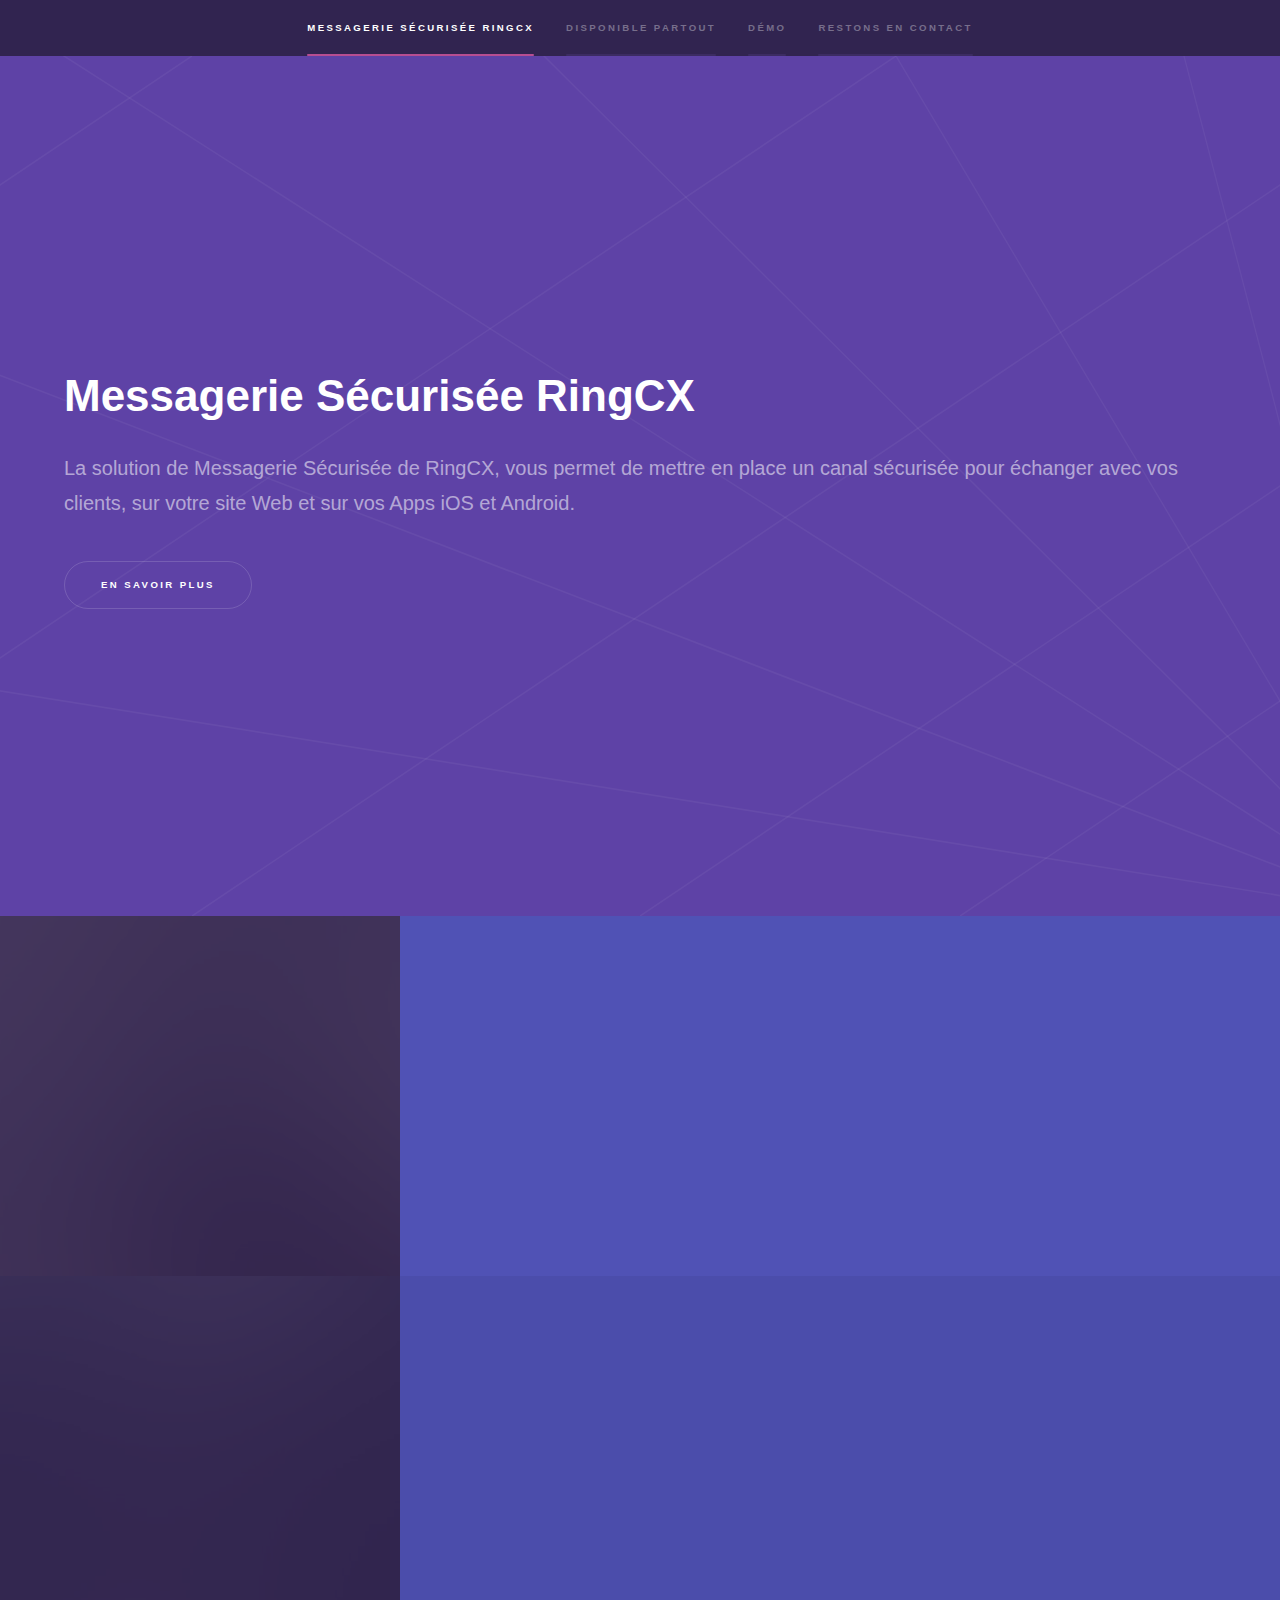
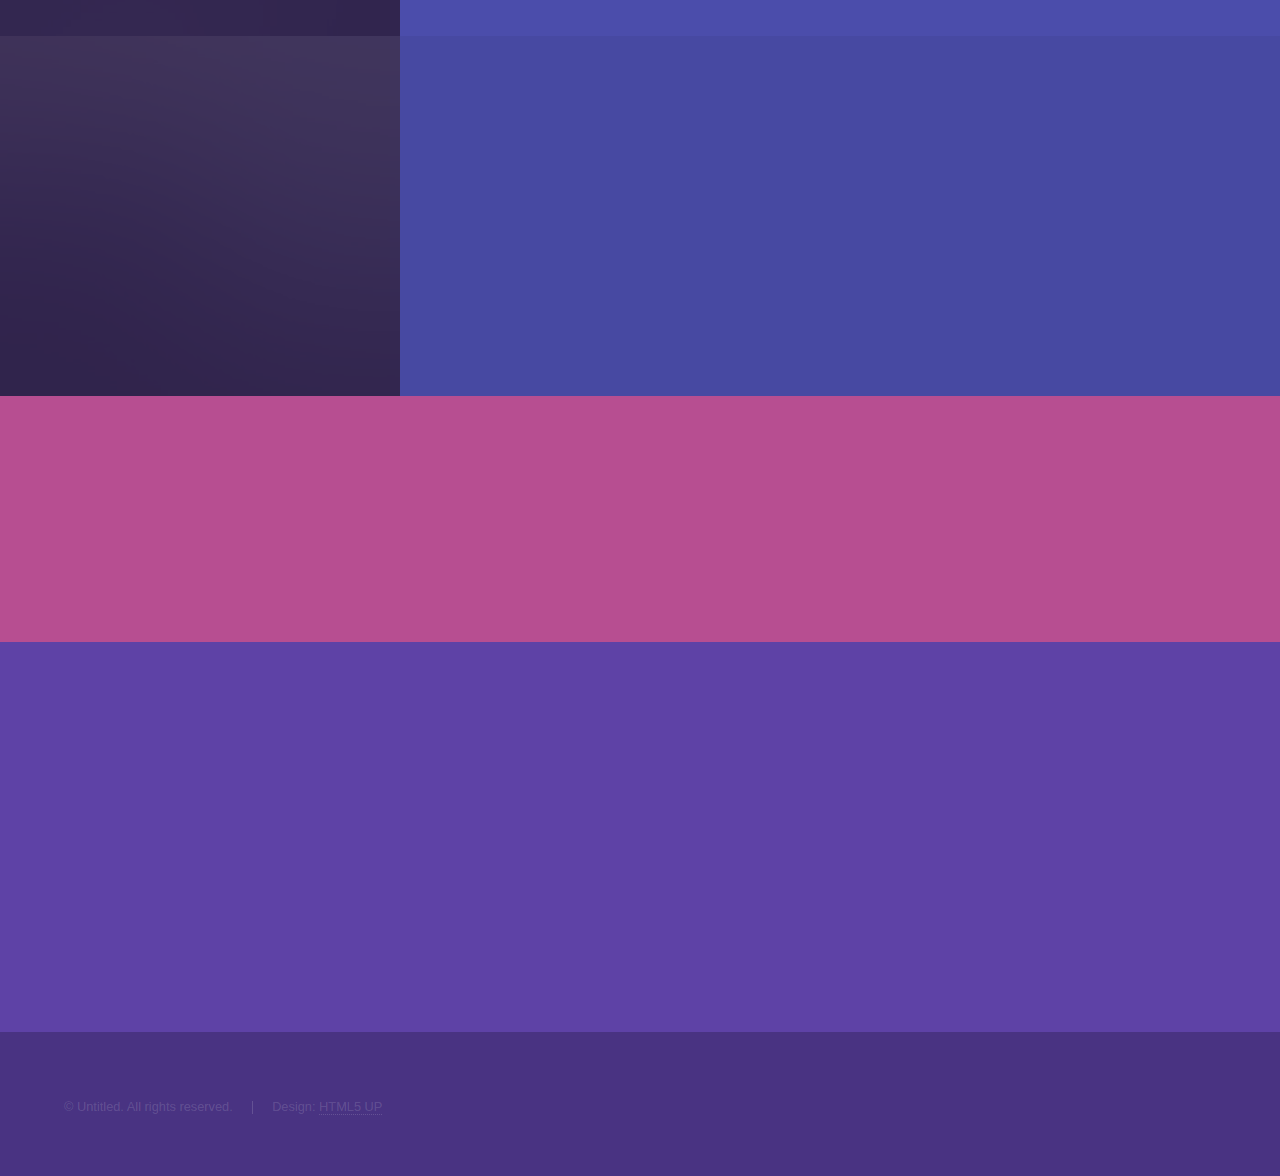
==== commit 0bc70a62: "V2" ====
--- a/index.html
+++ b/index.html
@@ -6,7 +6,7 @@
 -->
 <html>
 	<head>
-		<title>Hyperspace by HTML5 UP</title>
+		<title>RingCX - Démonstration Messagerie Sécurisée</title>
 		<meta charset="utf-8" />
 		<meta name="viewport" content="width=device-width, initial-scale=1, user-scalable=no" />
 		<link rel="stylesheet" href="assets/css/main.css" />
@@ -19,10 +19,10 @@
 				<div class="inner">
 					<nav>
 						<ul>
-							<li><a href="#intro">Welcome</a></li>
-							<li><a href="#one">Who we are</a></li>
-							<li><a href="#two">What we do</a></li>
-							<li><a href="#three">Get in touch</a></li>
+							<li><a href="#intro">Messagerie Sécurisée RingCX</a></li>
+							<li><a href="#one">Disponible partout</a></li>
+							<li><a href="#two">Démo</a></li>
+							<li><a href="#three">Restons en contact</a></li>
 						</ul>
 					</nav>
 				</div>
@@ -34,11 +34,10 @@
 				<!-- Intro -->
 					<section id="intro" class="wrapper style1 fullscreen fade-up">
 						<div class="inner">
-							<h1>Hyperspace</h1>
-							<p>Just another fine responsive site template designed by <a href="http://html5up.net">HTML5 UP</a><br />
-							and released for free under the <a href="http://html5up.net/license">Creative Commons</a>.</p>
+							<h1>Messagerie Sécurisée RingCX</h1>
+							<p>La solution de Messagerie Sécurisée de RingCX, vous permet de mettre en place un canal sécurisée pour échanger avec vos clients, sur votre site Web et sur vos Apps iOS et Android.</p>
 							<ul class="actions">
-								<li><a href="#one" class="button scrolly">Learn more</a></li>
+								<li><a href="#one" class="button scrolly">En savoir plus</a></li>
 							</ul>
 						</div>
 					</section>
@@ -49,10 +48,10 @@
 							<a href="#" class="image"><img src="images/pic01.jpg" alt="" data-position="center center" /></a>
 							<div class="content">
 								<div class="inner">
-									<h2>Sed ipsum dolor</h2>
-									<p>Phasellus convallis elit id ullamcorper pulvinar. Duis aliquam turpis mauris, eu ultricies erat malesuada quis. Aliquam dapibus.</p>
+									<h2>Messagerie Sécurisée sur vos Espaces Clients</h2>
+									<p>Directement accessible depuis l'Espace Clients, pour échanger en live ou en asynchrone avec vos clients.</p>
 									<ul class="actions">
-										<li><a href="generic.html" class="button">Learn more</a></li>
+										<li><a href="#two" class="button">Voir la démo</a></li>
 									</ul>
 								</div>
 							</div>
@@ -61,10 +60,10 @@
 							<a href="#" class="image"><img src="images/pic02.jpg" alt="" data-position="top center" /></a>
 							<div class="content">
 								<div class="inner">
-									<h2>Feugiat consequat</h2>
-									<p>Phasellus convallis elit id ullamcorper pulvinar. Duis aliquam turpis mauris, eu ultricies erat malesuada quis. Aliquam dapibus.</p>
+									<h2>Messagerie Sécurisée sur iOS</h2>
+									<p>Vous pouvez intégrer la Messagerie Sécurisée dans vos applications iOS.</p>
 									<ul class="actions">
-										<li><a href="generic.html" class="button">Learn more</a></li>
+										<li><a href="https://github.com/ringcentral/engage-digital-messaging-ios" class="button">Accéder au GitHub</a></li>
 									</ul>
 								</div>
 							</div>
@@ -73,10 +72,10 @@
 							<a href="#" class="image"><img src="images/pic03.jpg" alt="" data-position="25% 25%" /></a>
 							<div class="content">
 								<div class="inner">
-									<h2>Ultricies aliquam</h2>
-									<p>Phasellus convallis elit id ullamcorper pulvinar. Duis aliquam turpis mauris, eu ultricies erat malesuada quis. Aliquam dapibus.</p>
+									<h2>Messagerie Sécurisée sur Android</h2>
+									<p>Vous pouvez intégrer la Messagerie Sécurisée dans vos applications Android.</p>
 									<ul class="actions">
-										<li><a href="generic.html" class="button">Learn more</a></li>
+										<li><a href="https://github.com/ringcentral/engage-digital-messaging-android" class="button">Accéder au GitHub</a></li>
 									</ul>
 								</div>
 							</div>
@@ -86,98 +85,30 @@
 				<!-- Two -->
 					<section id="two" class="wrapper style3 fade-up">
 						<div class="inner">
-							<h2>What we do</h2>
-							<p>Phasellus convallis elit id ullamcorper pulvinar. Duis aliquam turpis mauris, eu ultricies erat malesuada quis. Aliquam dapibus, lacus eget hendrerit bibendum, urna est aliquam sem, sit amet imperdiet est velit quis lorem.</p>
+							<h2>Démonstration</h2>
+							<p>Voici la version Web à intégrer dans vos Espaces Clients.</p>
 							<div class="features">
-								<section>
-									<span class="icon solid major fa-code"></span>
-									<h3>Lorem ipsum amet</h3>
-									<p>Phasellus convallis elit id ullam corper amet et pulvinar. Duis aliquam turpis mauris, sed ultricies erat dapibus.</p>
-								</section>
-								<section>
-									<span class="icon solid major fa-lock"></span>
-									<h3>Aliquam sed nullam</h3>
-									<p>Phasellus convallis elit id ullam corper amet et pulvinar. Duis aliquam turpis mauris, sed ultricies erat dapibus.</p>
-								</section>
-								<section>
-									<span class="icon solid major fa-cog"></span>
-									<h3>Sed erat ullam corper</h3>
-									<p>Phasellus convallis elit id ullam corper amet et pulvinar. Duis aliquam turpis mauris, sed ultricies erat dapibus.</p>
-								</section>
-								<section>
-									<span class="icon solid major fa-desktop"></span>
-									<h3>Veroeros quis lorem</h3>
-									<p>Phasellus convallis elit id ullam corper amet et pulvinar. Duis aliquam turpis mauris, sed ultricies erat dapibus.</p>
-								</section>
-								<section>
-									<span class="icon solid major fa-link"></span>
-									<h3>Urna quis bibendum</h3>
-									<p>Phasellus convallis elit id ullam corper amet et pulvinar. Duis aliquam turpis mauris, sed ultricies erat dapibus.</p>
-								</section>
-								<section>
-									<span class="icon major fa-gem"></span>
-									<h3>Aliquam urna dapibus</h3>
-									<p>Phasellus convallis elit id ullam corper amet et pulvinar. Duis aliquam turpis mauris, sed ultricies erat dapibus.</p>
-								</section>
+
 							</div>
-							<ul class="actions">
-								<li><a href="generic.html" class="button">Learn more</a></li>
-							</ul>
 						</div>
 					</section>
 
 				<!-- Three -->
 					<section id="three" class="wrapper style1 fade-up">
 						<div class="inner">
-							<h2>Get in touch</h2>
-							<p>Phasellus convallis elit id ullamcorper pulvinar. Duis aliquam turpis mauris, eu ultricies erat malesuada quis. Aliquam dapibus, lacus eget hendrerit bibendum, urna est aliquam sem, sit amet imperdiet est velit quis lorem.</p>
+							<h2>Contactez-nous</h2>
 							<div class="split style1">
-								<section>
-									<form method="post" action="#">
-										<div class="fields">
-											<div class="field half">
-												<label for="name">Name</label>
-												<input type="text" name="name" id="name" />
-											</div>
-											<div class="field half">
-												<label for="email">Email</label>
-												<input type="text" name="email" id="email" />
-											</div>
-											<div class="field">
-												<label for="message">Message</label>
-												<textarea name="message" id="message" rows="5"></textarea>
-											</div>
-										</div>
-										<ul class="actions">
-											<li><a href="" class="button submit">Send Message</a></li>
-										</ul>
-									</form>
-								</section>
 								<section>
 									<ul class="contact">
 										<li>
-											<h3>Address</h3>
-											<span>12345 Somewhere Road #654<br />
-											Nashville, TN 00000-0000<br />
-											USA</span>
+											<h3>Addresse</h3>
+											<span>3-5 rue Saint Georges<br />
+											Paris, 75009<br />
+											France</span>
 										</li>
 										<li>
 											<h3>Email</h3>
-											<a href="#">user@untitled.tld</a>
-										</li>
-										<li>
-											<h3>Phone</h3>
-											<span>(000) 000-0000</span>
-										</li>
-										<li>
-											<h3>Social</h3>
-											<ul class="icons">
-												<li><a href="#" class="icon brands fa-twitter"><span class="label">Twitter</span></a></li>
-												<li><a href="#" class="icon brands fa-facebook-f"><span class="label">Facebook</span></a></li>
-												<li><a href="#" class="icon brands fa-github"><span class="label">GitHub</span></a></li>
-												<li><a href="#" class="icon brands fa-instagram"><span class="label">Instagram</span></a></li>
-												<li><a href="#" class="icon brands fa-linkedin-in"><span class="label">LinkedIn</span></a></li>
-											</ul>
+											<a href="#">sales.paris@ringcentral;com</a>
 										</li>
 									</ul>
 								</section>
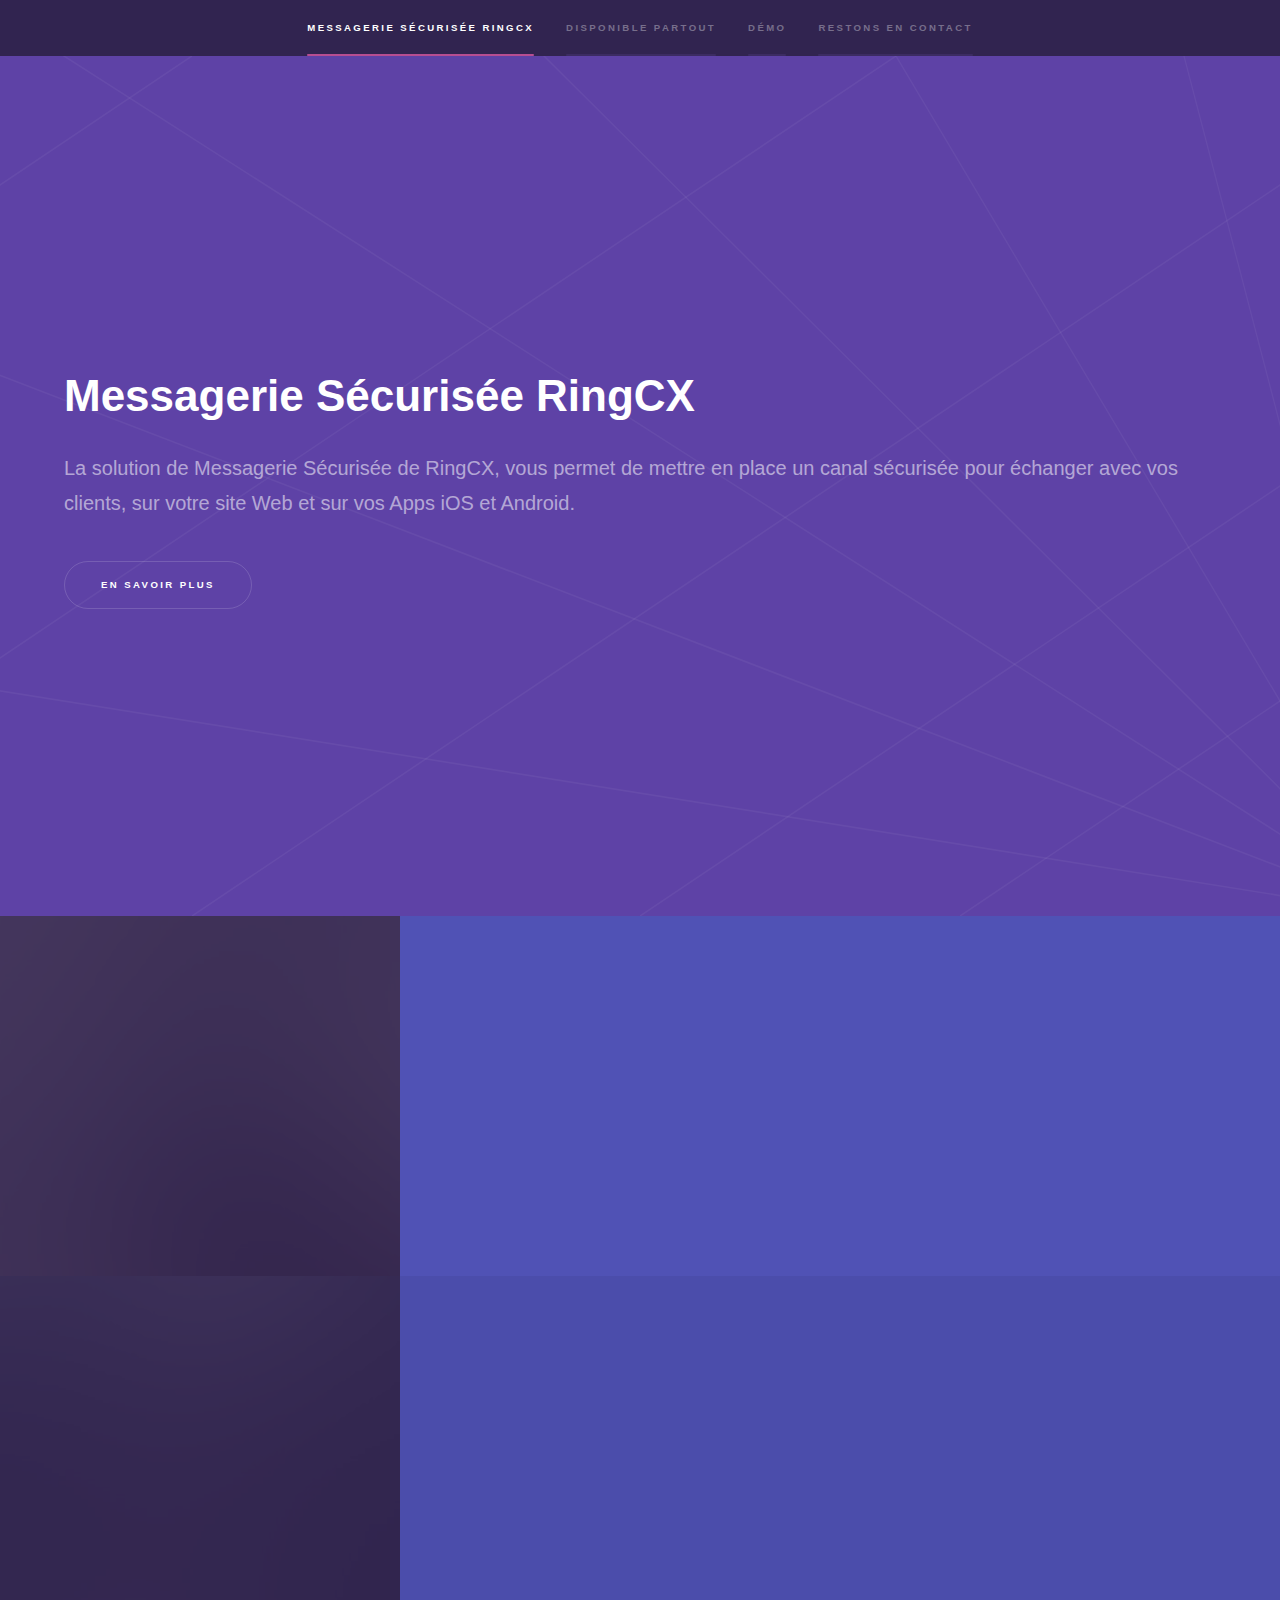
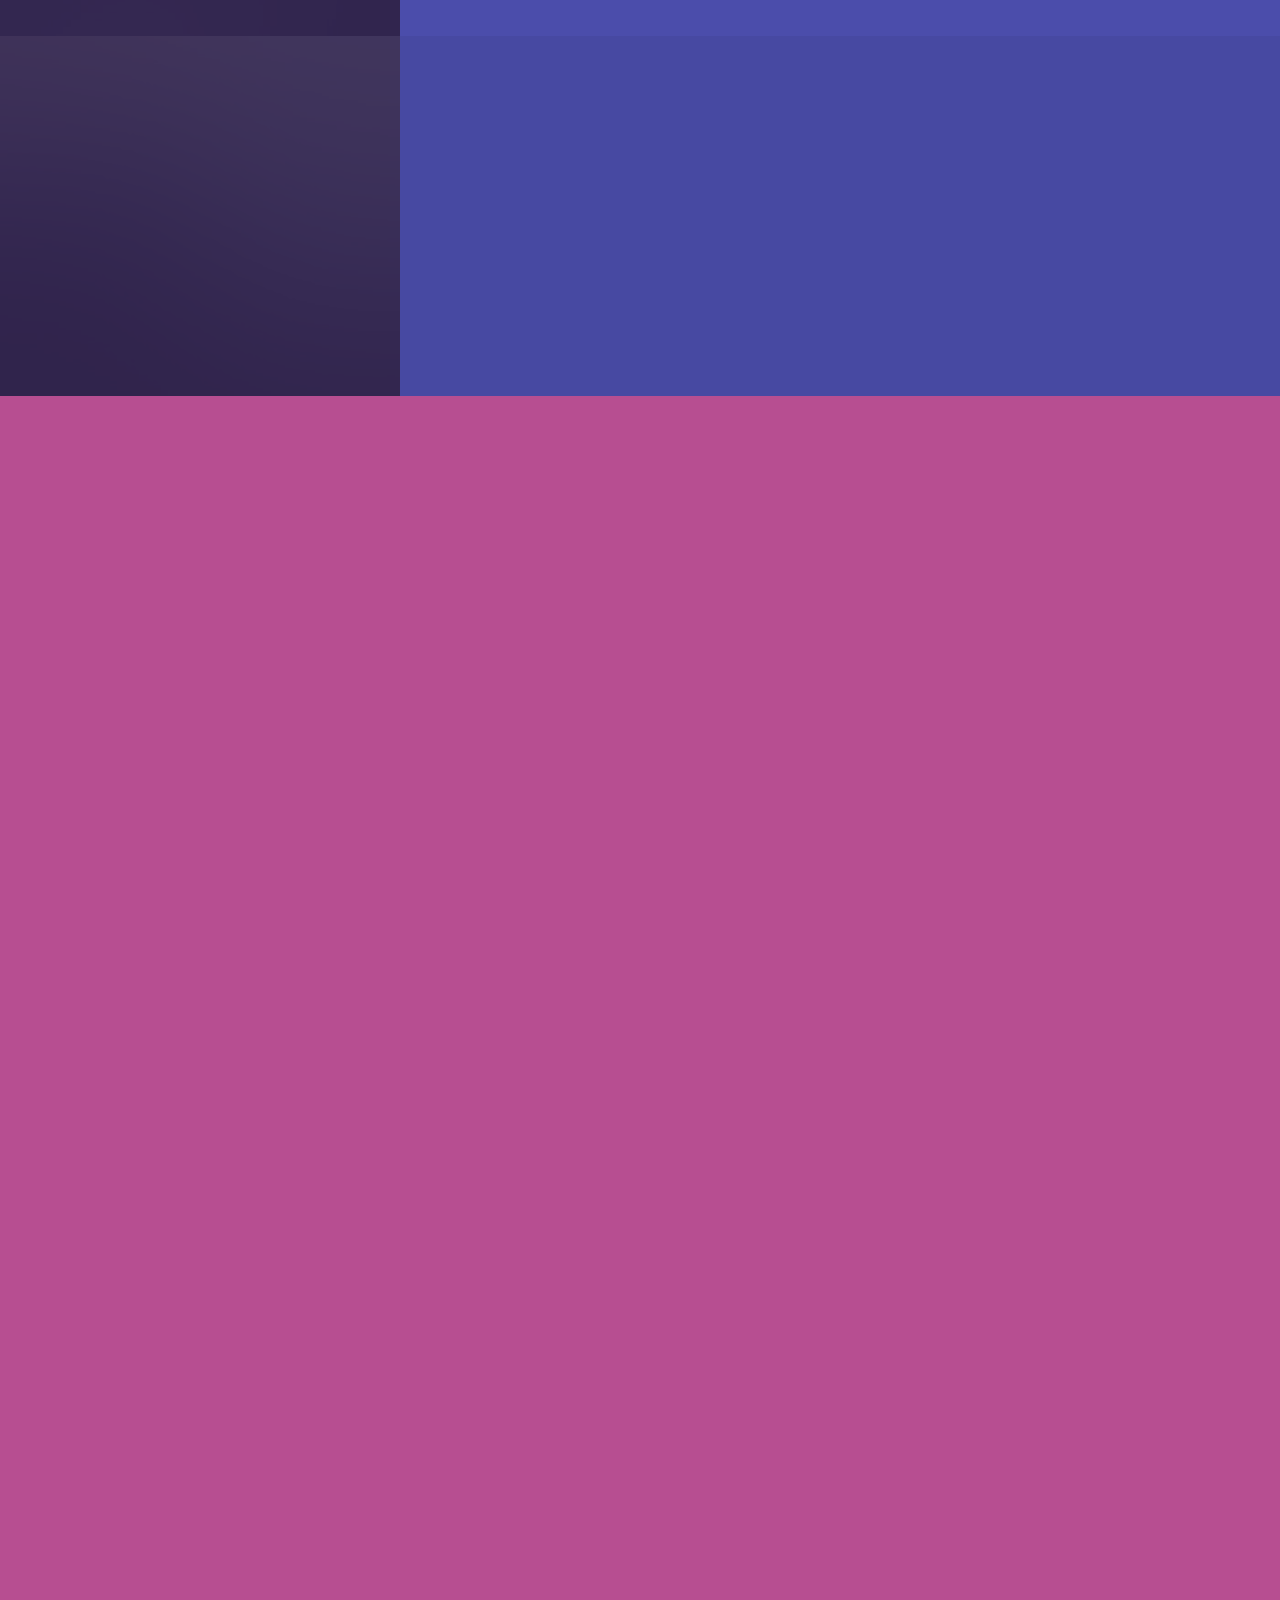
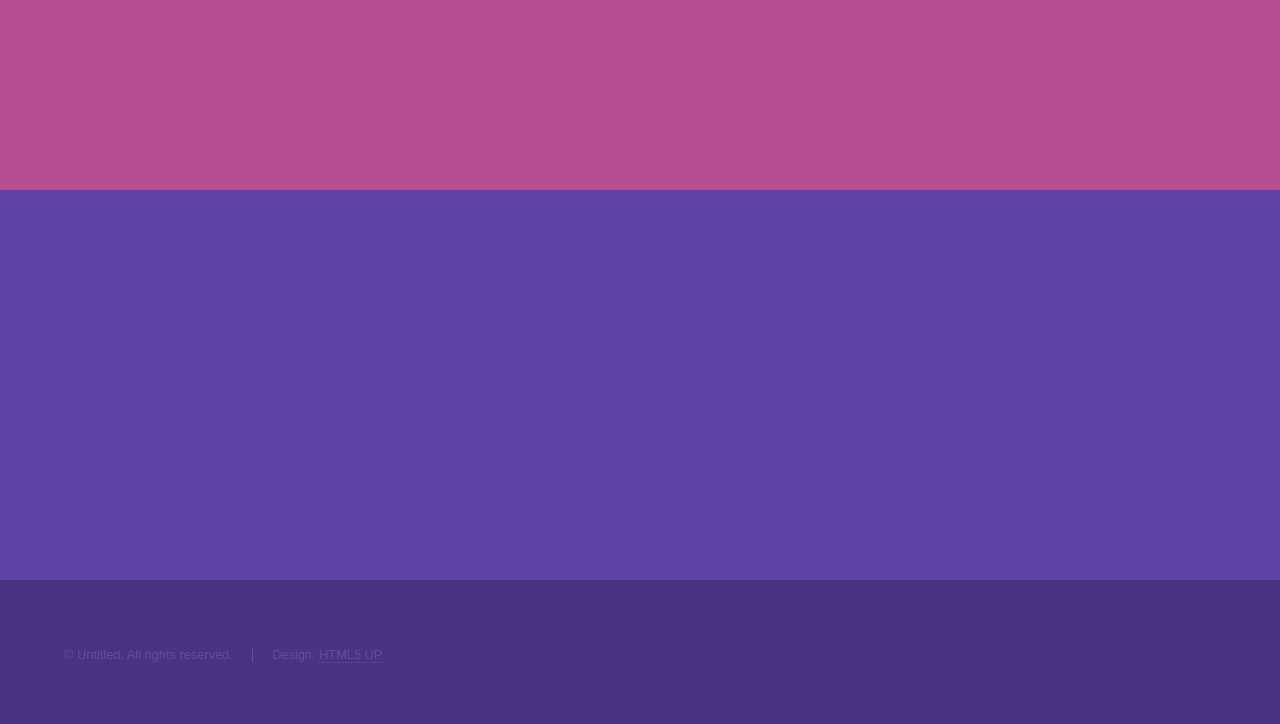
==== commit e98203c1: "V4" ====
--- a/index.html
+++ b/index.html
@@ -8,6 +8,7 @@
 	<head>
 		<title>RingCX - Démonstration Messagerie Sécurisée</title>
 		<meta charset="utf-8" />
+		<meta name="theme-color" content="#312450">
 		<meta name="viewport" content="width=device-width, initial-scale=1, user-scalable=no" />
 		<link rel="stylesheet" href="assets/css/main.css" />
 		<noscript><link rel="stylesheet" href="assets/css/noscript.css" /></noscript>
@@ -88,7 +89,7 @@
 							<h2>Démonstration</h2>
 							<p>Voici la version Web à intégrer dans vos Espaces Clients.</p>
 							<div class="features">
-
+								<br /><br /><br /><br /><br /><br /><br /><br /><br /><br /><br /><br /><br /><br /><br /><br /><br /><br /><br /><br /><br /><br /><br /><br /><br /><br /><br /><br /><br /><br /><br /><br /><br /><br /><br /><br /><br /><br /><br /><br /><br />
 							</div>
 						</div>
 					</section>
--- a/assets/css/main.css
+++ b/assets/css/main.css
@@ -1,9 +1,9 @@
 @import url(fontawesome-all.min.css);
 
-/*
-	Hyperspace by HTML5 UP
-	html5up.net | @ajlkn
-	Free for personal and commercial use under the CCA 3.0 license (html5up.net/license)
+/*
+	Hyperspace by HTML5 UP
+	html5up.net | @ajlkn
+	Free for personal and commercial use under the CCA 3.0 license (html5up.net/license)
 */
 
 html, body, div, span, applet, object,
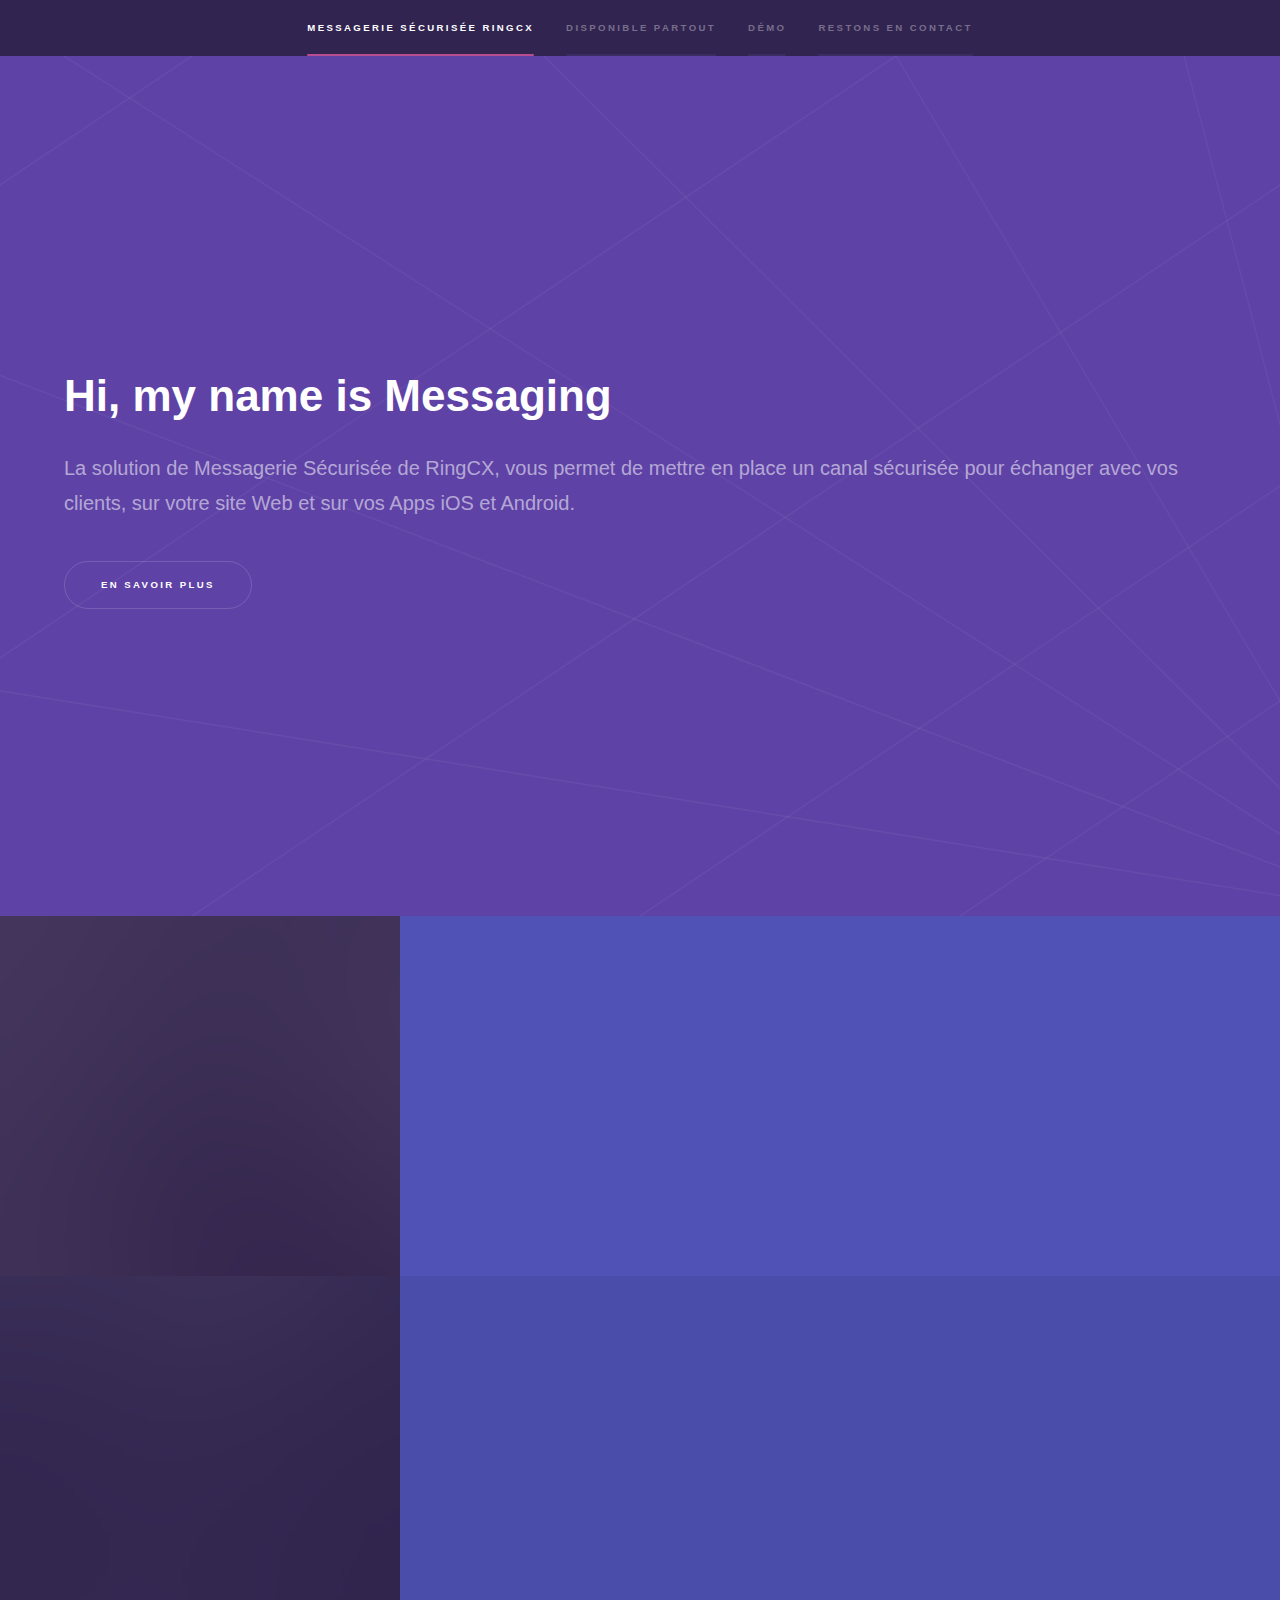
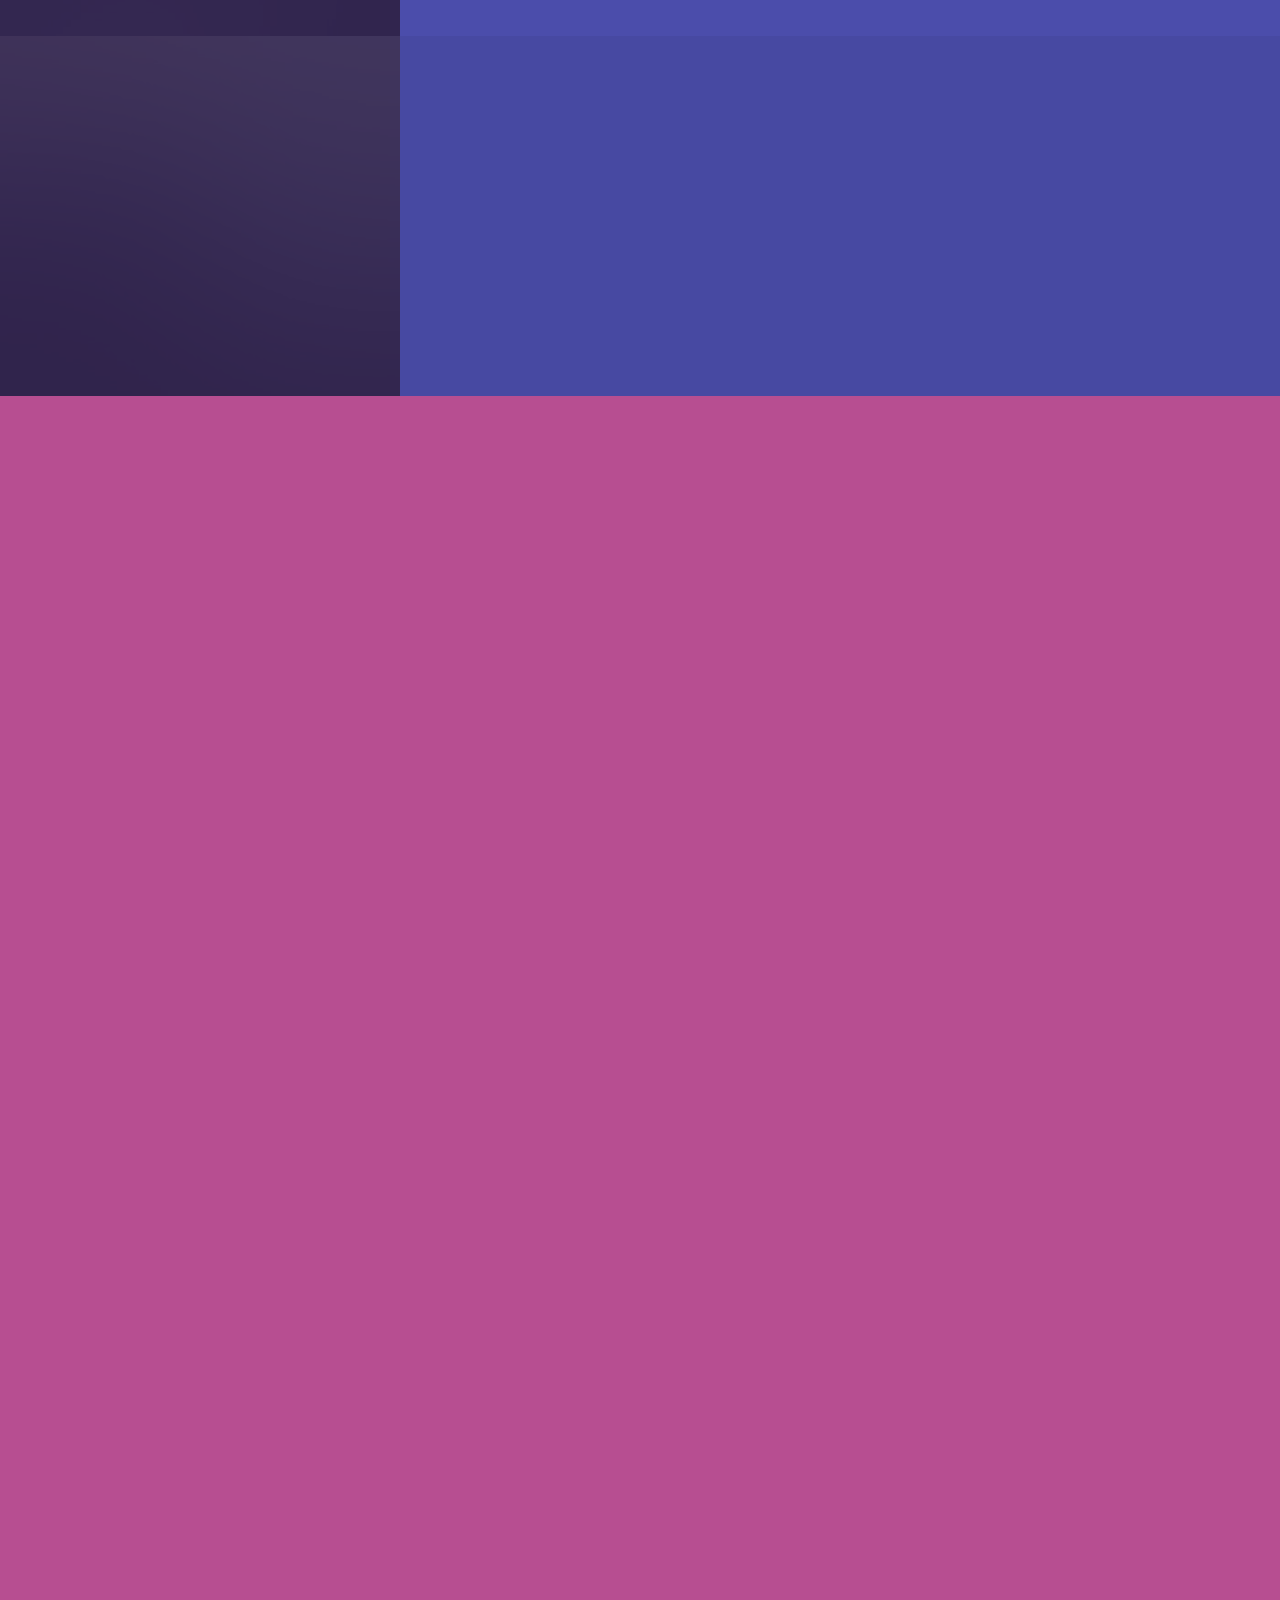
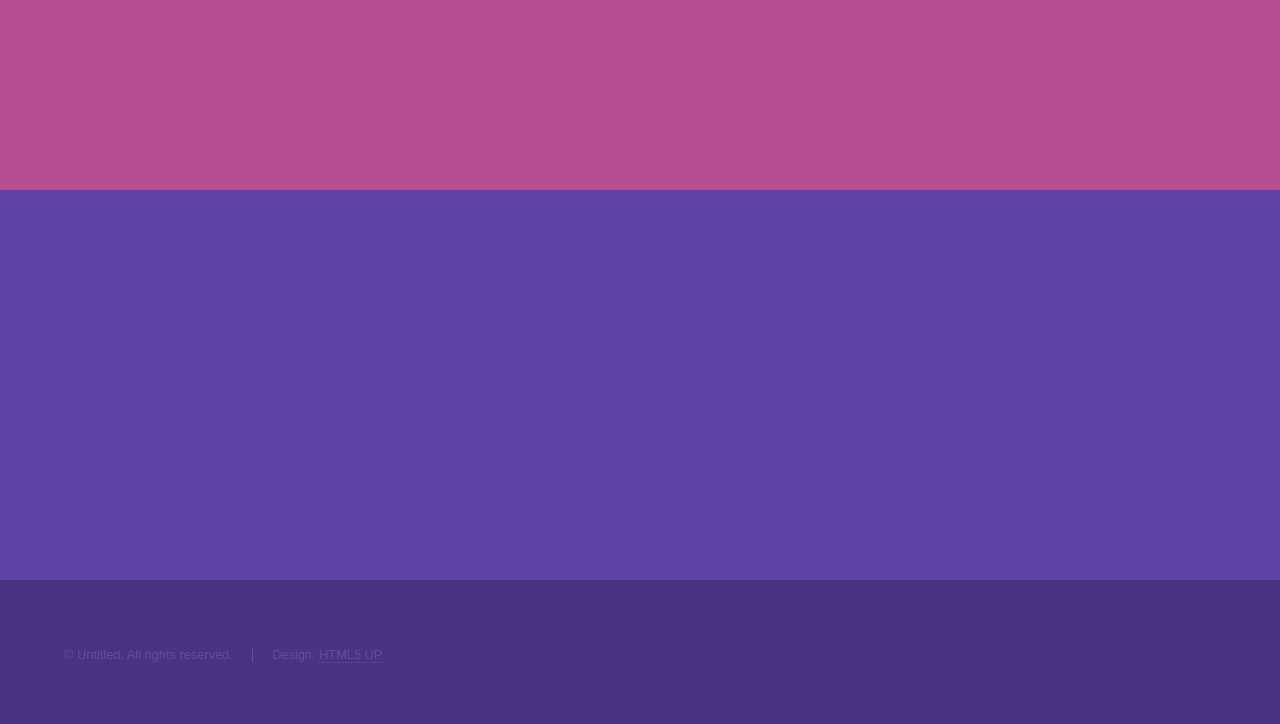
==== commit b6513cc3: "V5" ====
--- a/index.html
+++ b/index.html
@@ -35,7 +35,7 @@
 				<!-- Intro -->
 					<section id="intro" class="wrapper style1 fullscreen fade-up">
 						<div class="inner">
-							<h1>Messagerie Sécurisée RingCX</h1>
+							<h1>Hi, my name is Messaging</h1>
 							<p>La solution de Messagerie Sécurisée de RingCX, vous permet de mettre en place un canal sécurisée pour échanger avec vos clients, sur votre site Web et sur vos Apps iOS et Android.</p>
 							<ul class="actions">
 								<li><a href="#one" class="button scrolly">En savoir plus</a></li>
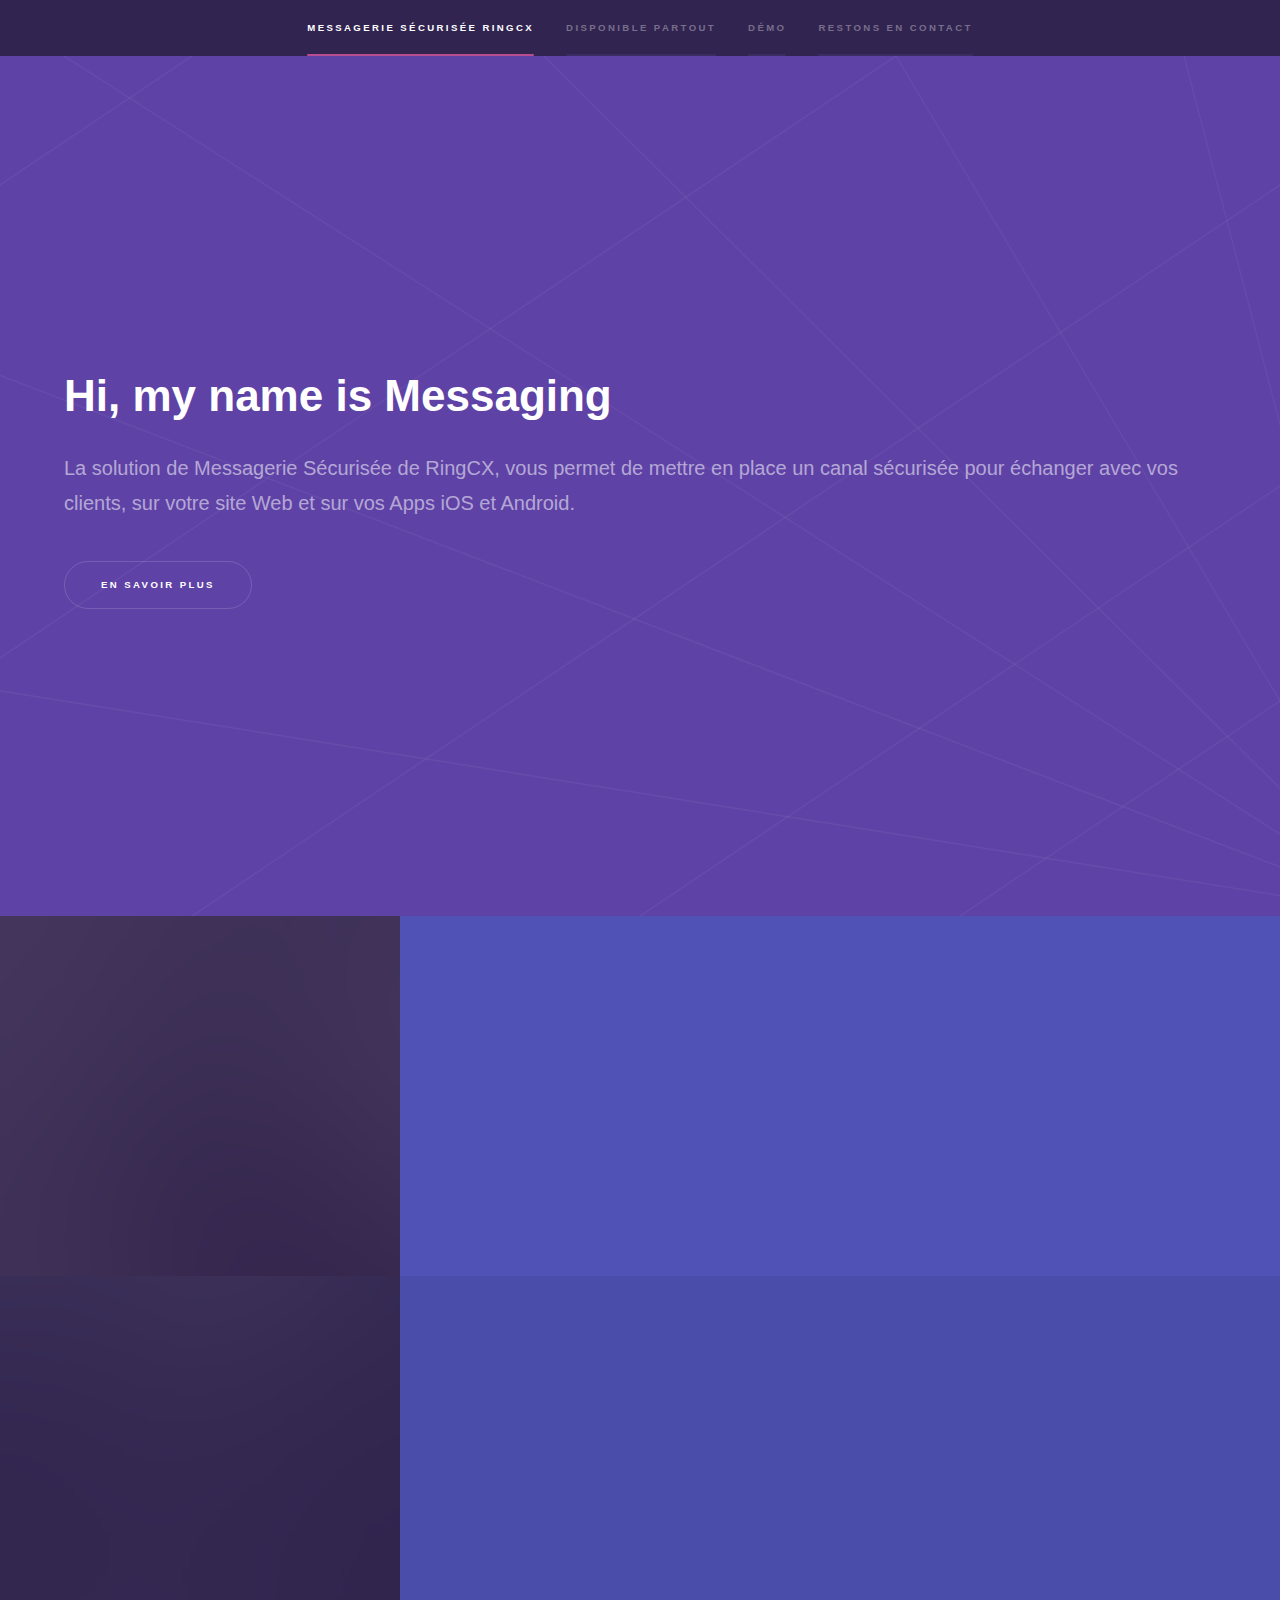
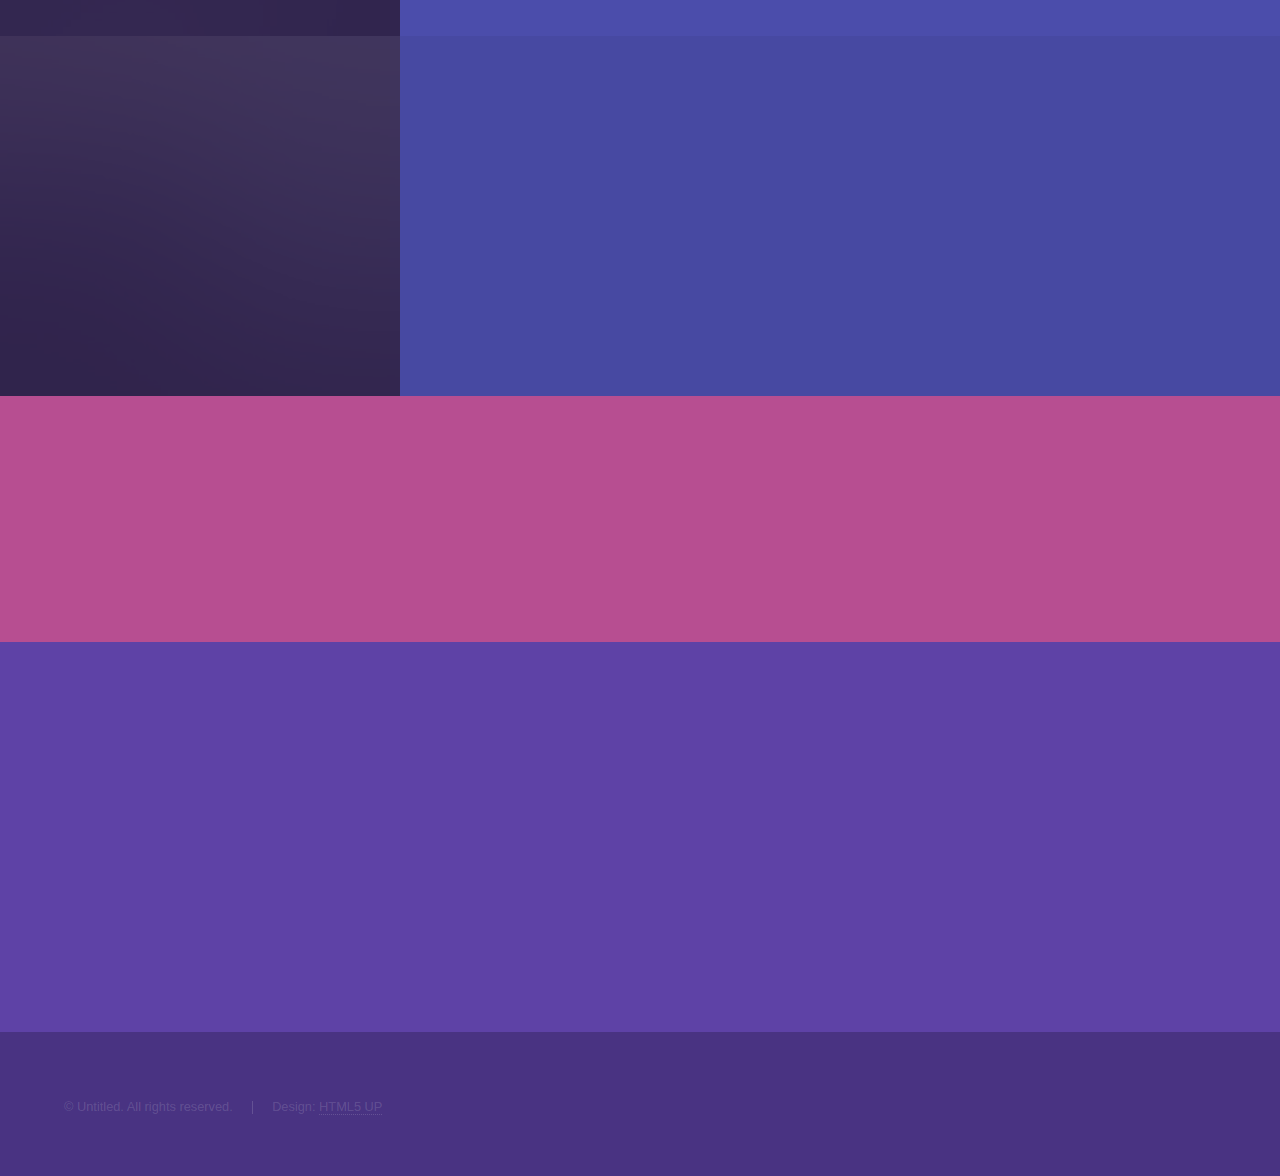
==== commit 9f3501d6: "VX" ====
--- a/index.html
+++ b/index.html
@@ -89,7 +89,7 @@
 							<h2>Démonstration</h2>
 							<p>Voici la version Web à intégrer dans vos Espaces Clients.</p>
 							<div class="features">
-								<br /><br /><br /><br /><br /><br /><br /><br /><br /><br /><br /><br /><br /><br /><br /><br /><br /><br /><br /><br /><br /><br /><br /><br /><br /><br /><br /><br /><br /><br /><br /><br /><br /><br /><br /><br /><br /><br /><br /><br /><br />
+								<div id="my-messaging-container"></div>
 							</div>
 						</div>
 					</section>
@@ -136,6 +136,17 @@
 			<script src="assets/js/breakpoints.min.js"></script>
 			<script src="assets/js/util.js"></script>
 			<script src="assets/js/main.js"></script>
+			<script>
+			  (function(d) {
+			    var cm = d.createElement('scr' + 'ipt'); cm.type = 'text/javascript'; cm.async = true;
+			    cm.src = 'https://8foth1jqwi.chat.digital.ringcentral.com/chat/dbad261e404d74a9c763fa78/loader.js';
+			    var s = d.getElementsByTagName('scr' + 'ipt')[0]; s.parentNode.insertBefore(cm, s);
+			  }(document));
 
+			  var _chatq = _chatq || [];
+			  _chatq.push(['_setConfiguration', { 'embedded': true, 'parentNodeId': 'my-messaging-container' }]);
+
+
+			</script>
 	</body>
 </html>--- a/assets/css/main.css
+++ b/assets/css/main.css
@@ -2220,6 +2220,12 @@
 
 		}
 
+	#my-messaging-container {
+			width: 100%;
+			height: 100%;
+		}
+
+
 /* Form */
 
 	form {
